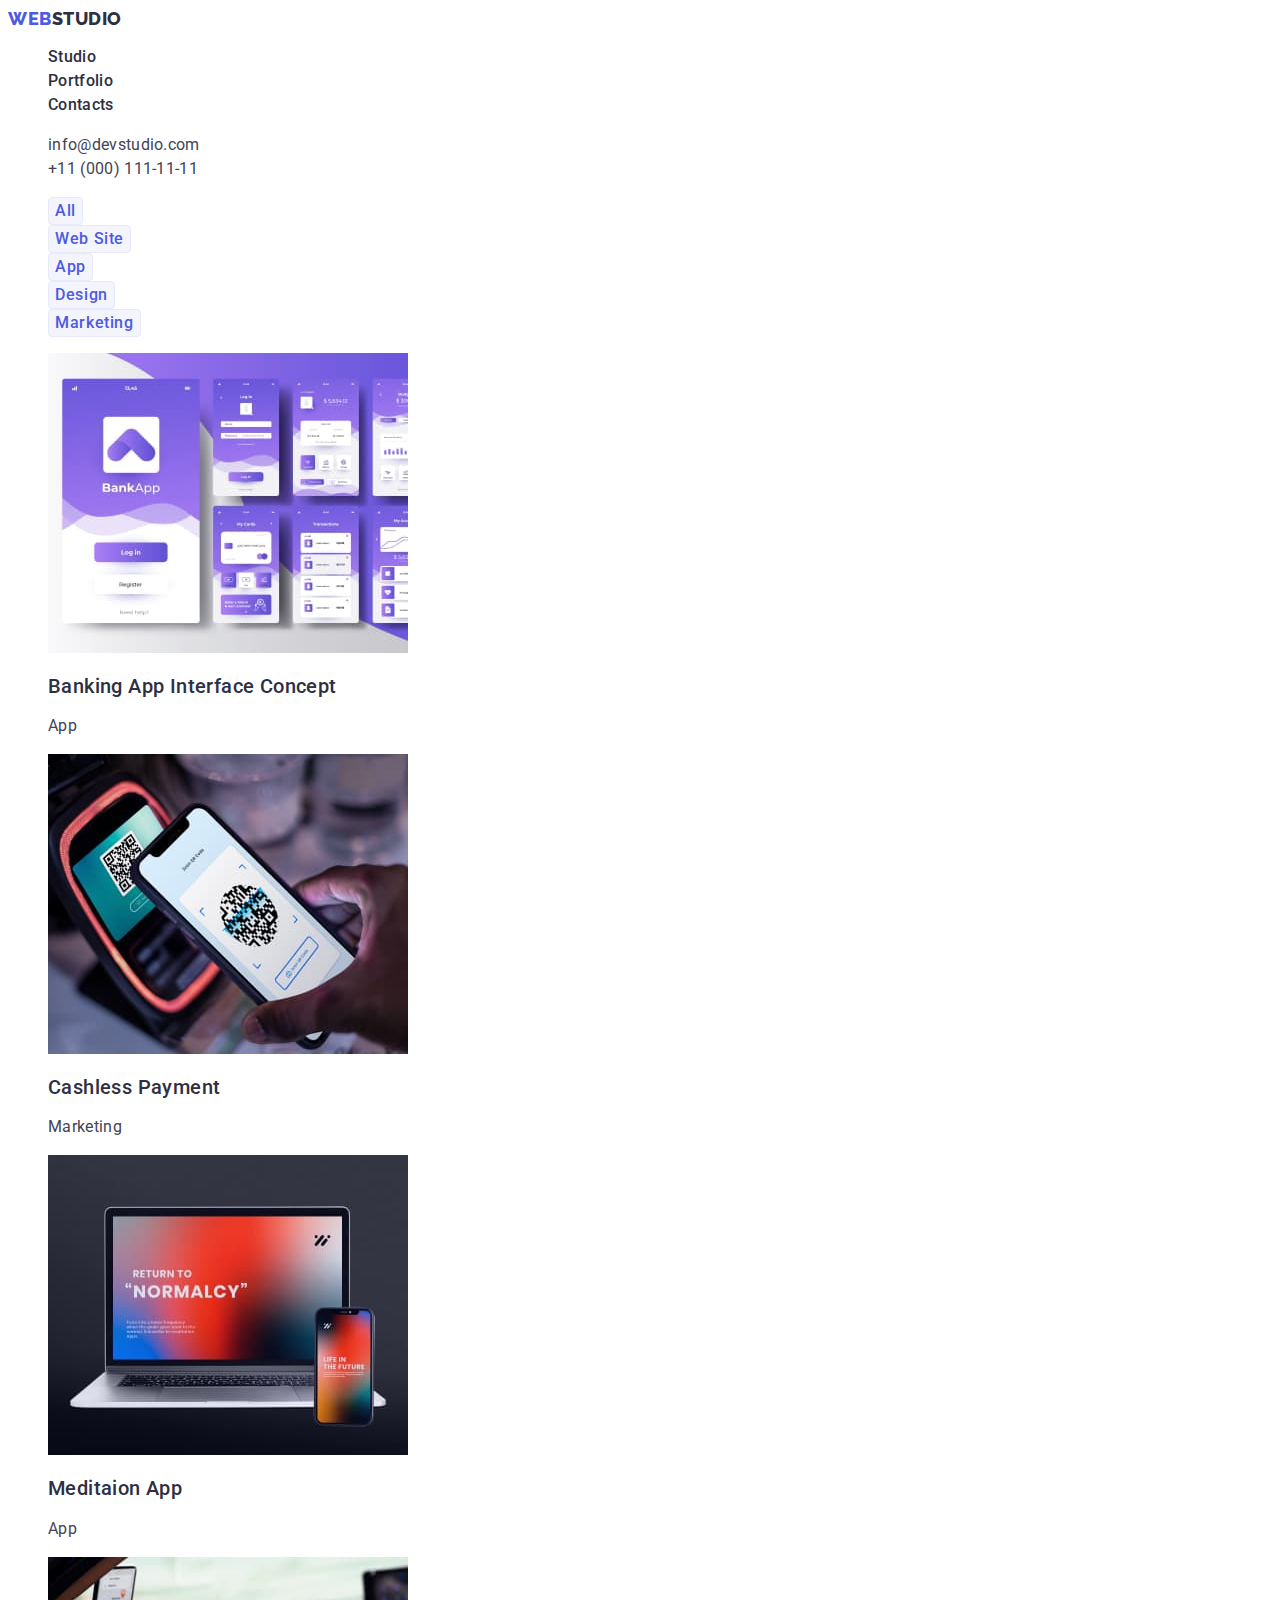
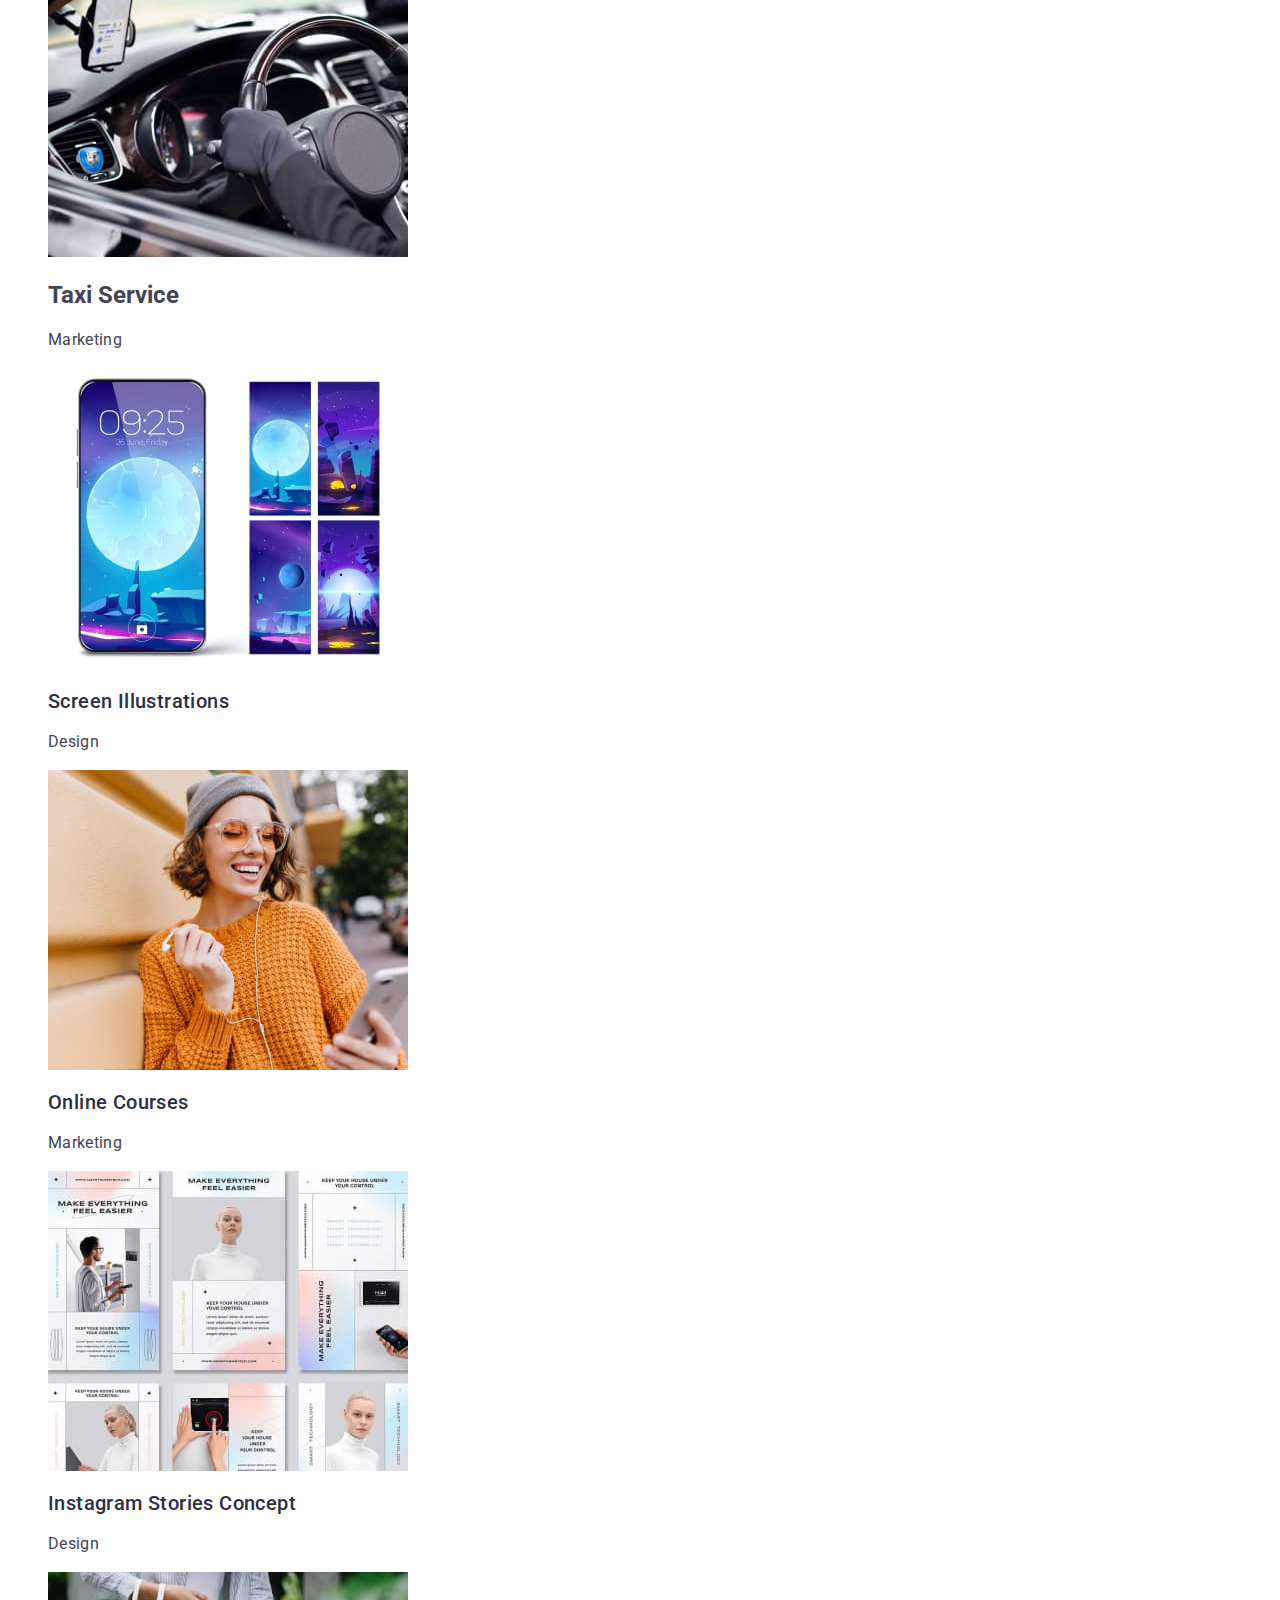
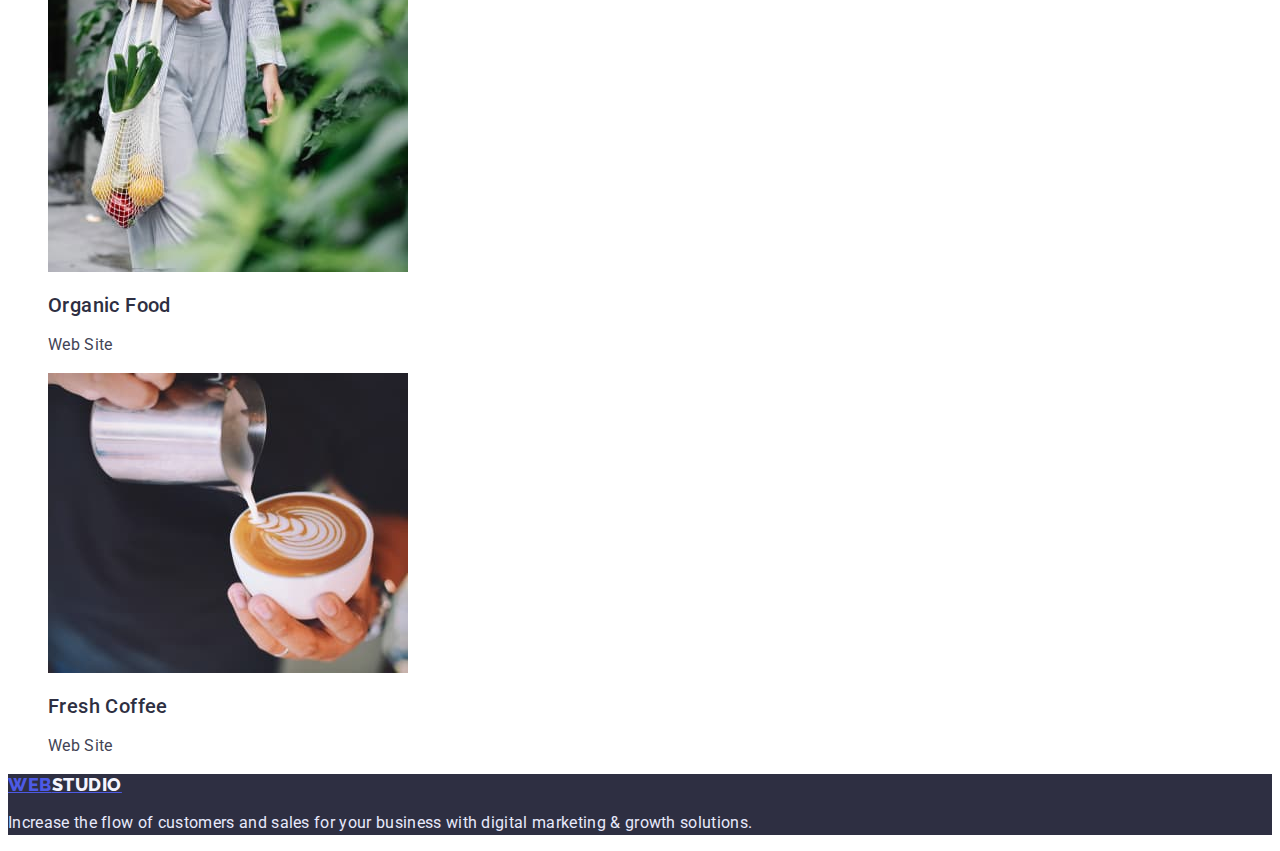
==== portfolio.html @ 3a591fb6 "HW2 V1.3" ====
<!DOCTYPE html>
<html lang="en">

<head>
    <meta charset="UTF-8">
    <meta http-equiv="X-UA-Compatible" content="IE=edge">
    <meta name="viewport" content="width=device-width, initial-scale=1.0">
    <title>Portfolio</title>
    <link rel="preconnect" href="https://fonts.googleapis.com">
    <link rel="preconnect" href="https://fonts.gstatic.com" crossorigin>
    <link
        href="https://fonts.googleapis.com/css2?family=Raleway:wght@800&family=Roboto:wght@400;500;700;900&display=swap"
        rel="stylesheet">
    <link rel="stylesheet" href="./css/styles.css">
</head>

<body>
    <header class="header">
        <nav class="header-nav">
            <a class="header-logo link" href="./index.html">Web<span class="header-logo-d">Studio</span></a>
            <ul class="header-list list">
                <li class="header-item"><a class="header-link link" href="./index.html">Studio</a></li>
                <li class="header-item"><a class="header-link link" href="./portfolio.html">Portfolio</a></li>
                <li class="header-item"><a class="header-link link" href="">Contacts</a></li>
            </ul>
        </nav>

        <address class="header-contact">
            <ul class="header-cont-list list">
                <li><a class="header-mail link" href="mailto:info@devstudio.com">info@devstudio.com</a></li>
                <li><a class="header-tel link" href="tel:+110001111111">+11 (000)
                        111-11-11</a></li>
            </ul>
        </address>
    </header>

    <main>
        <section>
            <h1 hidden>hello</h1>
            <ul class="port-list list">
                <li><button class="port-btn link" type="button">All</button></li>
                <li><button class="port-btn link" type="button">Web Site</button></li>
                <li><button class="port-btn link" type="button">App</button></li>
                <li><button class="port-btn link" type="button">Design</button></li>
                <li><button class="port-btn link" type="button">Marketing</button></li>
            </ul>
        </section>

        <ul class="port-example-list list">
            <li class="port-example-item">
                <img src="./images/port1.jpg" alt="" width="360" height="300">
                <h2 class="port-example-name">Banking App Interface Concept</h2>
                <p class="port-example-type">App</p>
            </li>
            <li class="port-example-item">
                <img src="./images/port2.jpg" alt="" width="360" height="300">
                <h2 class="port-example-name">Cashless Payment</h2>
                <p class="port-example-type">Marketing</p>
            </li>
            <li class="port-example-item">
                <img src="./images/port3.jpg" alt="" width="360" height="300">
                <h2 class="port-example-name">Meditaion App</h2>
                <p class="port-example-type">App</p>
            </li>
            <li class="port-example-item">
                <img src="./images/port4.jpg" alt="" width="360" height="300">
                <h2 class="port-example-item">Taxi Service</h2>
                <p class="port-example-type">Marketing</p>
            </li>
            <li class="port-example-item">
                <img src="./images/port5.jpg" alt="" width="360" height="300">
                <h2 class="port-example-name">Screen Illustrations</h2>
                <p class="port-example-type">Design</p>
            </li>
            <li class="port-example-item">
                <img src="./images/port6.jpg" alt="" width="360" height="300">
                <h2 class="port-example-name">Online Courses</h2>
                <p class="port-example-type">Marketing</p>
            </li>
            <li class="port-example-item">
                <img src="./images/port7.jpg" alt="" width="360" height="300">
                <h2 class="port-example-name">Instagram Stories Concept</h2>
                <p class="port-example-type">Design</p>
            </li>
            <li class="port-example-item">
                <img src="./images/port8.jpg" alt="" width="360" height="300">
                <h2 class="port-example-name">Organic Food</h2>
                <p class="port-example-type">Web Site</p>
            </li>
            <li class="port-example-item">
                <img src="./images/port9.jpg" alt="" width="360" height="300">
                <h2 class="port-example-name">Fresh Coffee</h2>
                <p class="port-example-type">Web Site</p>
            </li>
        </ul>
    </main>

    <footer class="footer">
        <a class="footer-logo" href="./index.html">Web<span class="footer-logo-studio-w">Studio</span></a>
        <p class="footer-item">Increase the flow of customers and sales for your business with digital marketing &
            growth solutions.</p>
    </footer>
</body>

</html>
---- css/styles.css ----
body {
  font-family: "Roboto", sans-serif;
  font-style: normal;
  font-weight: 400;
  color: #434455;
}

.link {
  text-decoration: none;
}

.list {
  list-style: none;
}

/** --------------------Main page--------------------  */

header {
  background-color: #ffffff;
}

.header-logo {
  font-family: "Raleway";
  font-style: normal;
  font-weight: 800;
  font-size: 18px;
  line-height: 1.17;
  display: flex;
  align-items: center;
  letter-spacing: 0.03em;
  text-transform: uppercase;
  color: #4d5ae5;
}

.header-link {
  font-style: normal;
  font-weight: 500;
  font-size: 16px;
  line-height: 1.5;
  letter-spacing: 0.02em;
  color: #2e2f42;
}

.header-link:hover {
  color: #404bbf;
}

.header-mail:hover,
.header-tel:hover {
  color: #404bbf;
}

.header-tel,
.header-mail {
  font-family: "Roboto", sans-serif;
  font-style: normal;
  font-weight: 400;
  font-size: 16px;
  line-height: 1.5;
  letter-spacing: 0.02em;
  color: #434455;
}

.hero {
  background-color: #2e2f42;
}

.hero-title {
  font-size: 56px;
  line-height: 1.07;
  text-align: center;
  letter-spacing: 0.02em;
  color: #ffffff;
}

.hero-btn {
  font-family: "Roboto", sans-serif;
  font-style: normal;
  font-weight: 500;
  font-size: 16px;
  line-height: 1.5;
  display: flex;
  align-items: center;
  letter-spacing: 0.04em;
  color: #ffffff;
  background-color: #4d5ae5;
  box-shadow: 0px 4px 4px rgba(0, 0, 0, 0.15);
  border-radius: 4px;
  cursor: pointer;
}

.hero-btn:hover {
  color: #ffffff;
  background: #404bbf;
  box-shadow: 0px 4px 4px rgba(0, 0, 0, 0.15);
  border-radius: 4px;
}

.mission-title {
  font-weight: 500;
  font-size: 20px;
  line-height: 1.2;
  letter-spacing: 0.02em;
  color: #2e2f42;
}

.mission-text {
  font-size: 16px;
  line-height: 1.5;
  letter-spacing: 0.02em;
  color: #434455;
}

.about-title {
  font-weight: 700;
  font-size: 36px;
  line-height: 1.11;
  text-align: center;
  letter-spacing: 0.02em;
  text-transform: capitalize;
  color: #2e2f42;
}

.team {
  background-color: #f4f4fd;
}
.team-title {
  padding-top: 120px;
  font-weight: 700;
  font-size: 36px;
  line-height: 1.11;
  text-align: center;
  letter-spacing: 0.02em;
  text-transform: capitalize;
  color: #2e2f42;
}

.team-item {
  background: #ffffff;
  box-shadow: 0px 1px 6px rgba(46, 47, 66, 0.08),
    0px 1px 1px rgba(46, 47, 66, 0.16), 0px 2px 1px rgba(46, 47, 66, 0.08);
  border-radius: 0px 0px 4px 4px;
}

.team-name {
  font-weight: 500;
  font-size: 20px;
  line-height: 1.2;
  text-align: center;
  letter-spacing: 0.02em;
  color: #434455;
}

.team-post {
  font-size: 16px;
  line-height: 1.5;
  text-align: center;
  letter-spacing: 0.02em;
  color: #434455;
}

.footer {
  background-color: #2e2f42;
}

.header-logo-d {
  color: #2e2f42;
}

.header-logo-studio-w {
  font-family: "Raleway";
  font-style: normal;
  font-weight: 800;
  font-size: 18px;
  line-height: 1.16;
  display: flex;
  align-items: center;
  letter-spacing: 0.03em;
  text-transform: uppercase;
  color: #f4f4fd;
}

.footer {
  background-color: #2e2f42;
}

.footer-logo {
  font-family: "Raleway";
  font-style: normal;
  font-weight: 800;
  font-size: 18px;
  line-height: 1.17;
  display: flex;
  align-items: center;
  letter-spacing: 0.03em;
  text-transform: uppercase;
  color: #4d5ae5;
}

.footer-logo-studio-w {
  color: #f4f4fd;
}

.footer-item {
  font-size: 16px;
  line-height: 1.5;
  letter-spacing: 0.02em;
  color: #e7e9fc;
}

/** -------------------- Portfolio --------------------*/

.port-btn {
  font-family: "Roboto";
  font-style: normal;
  font-weight: 500;
  font-size: 16px;
  line-height: 1.5;
  display: flex;
  align-items: center;
  text-align: center;
  letter-spacing: 0.04em;
  color: #4d5ae5;
  background: #f4f4fd;
  border: 1px solid #e7e9fc;
  border-radius: 4px;
  cursor: pointer;
}

.port-btn:hover {
  color: #ffffff;
  background-color: #404bbf;
  box-shadow: 0px 3px 1px rgba(0, 0, 0, 0.1), 0px 2px 1px rgba(0, 0, 0, 0.08),
    0px 2px 2px rgba(0, 0, 0, 0.12);
  border-radius: 4px;
}

.port-example-name {
  font-weight: 500;
  font-size: 20px;
  line-height: 1.2;
  letter-spacing: 0.02em;
  color: #2e2f42;
}
.port-example-type {
  font-weight: 400;
  font-size: 16px;
  line-height: 1.5;
  letter-spacing: 0.02em;
  color: #434455;
}
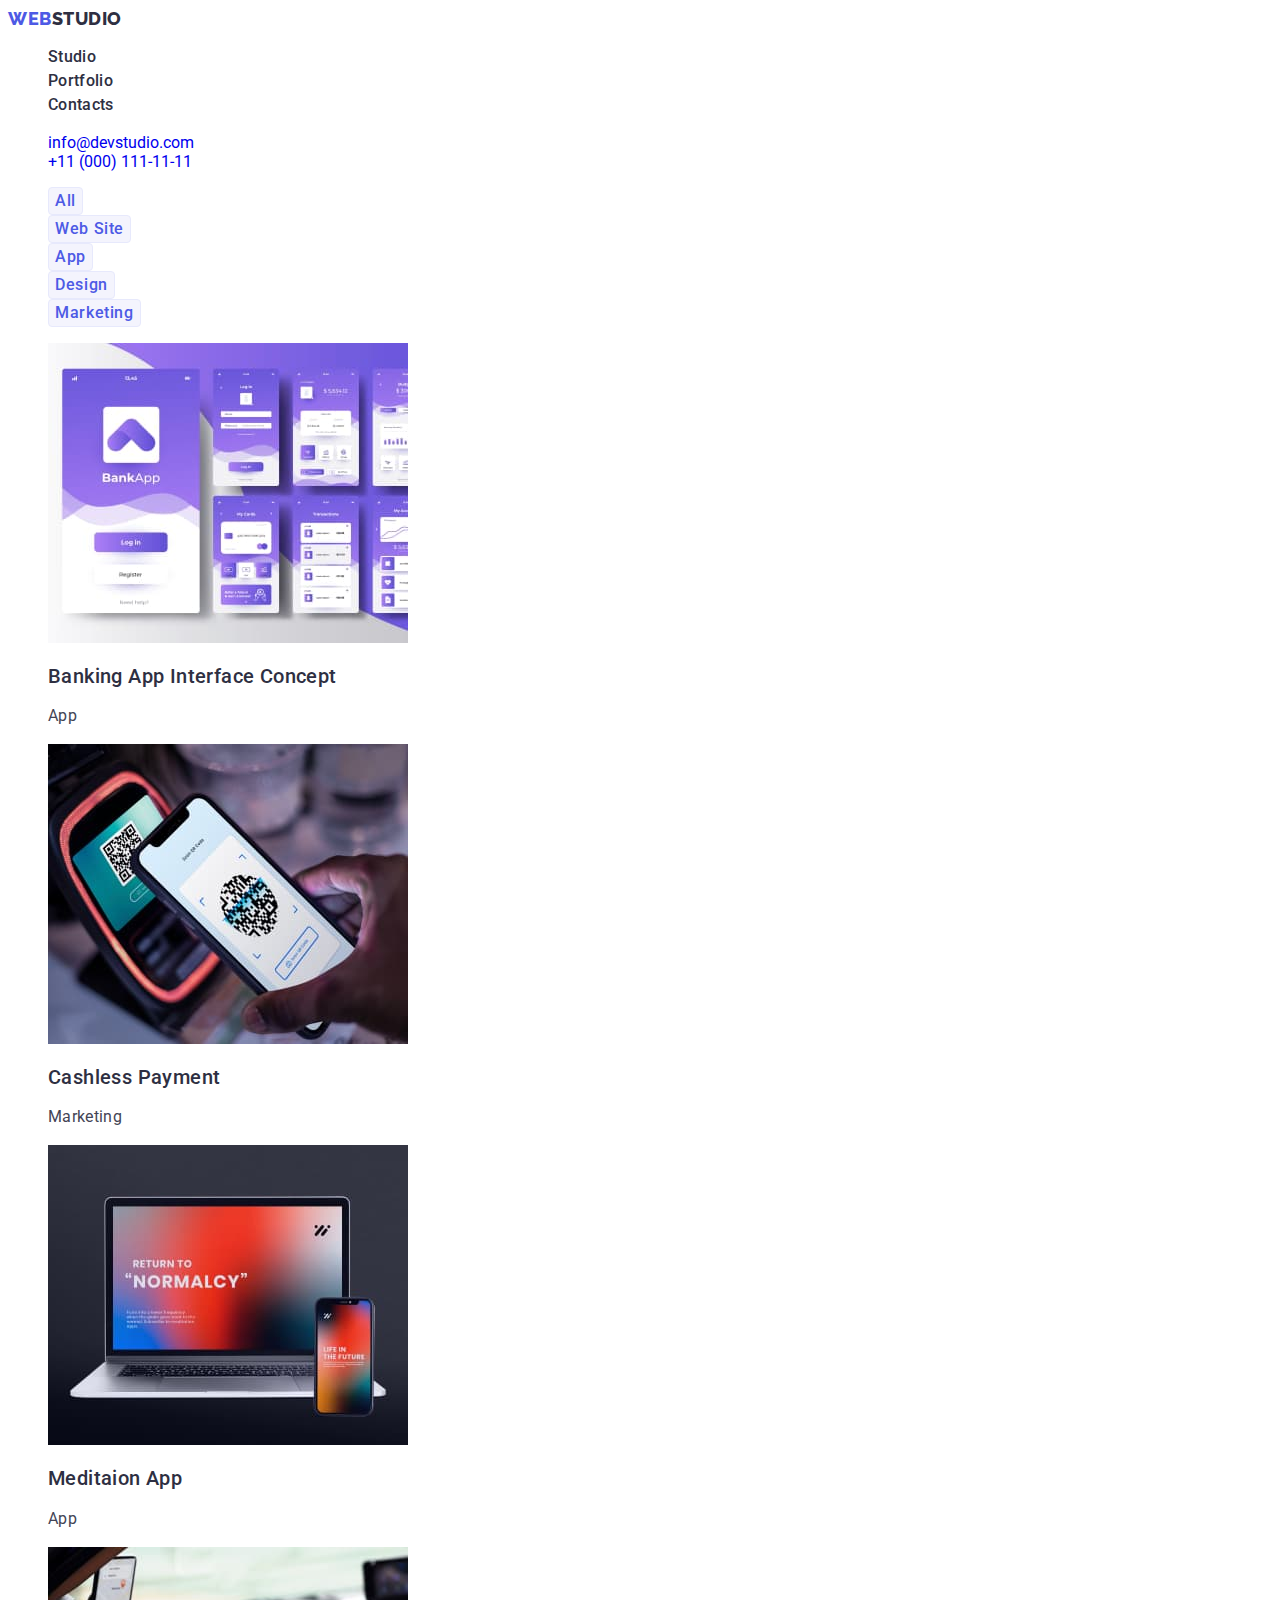
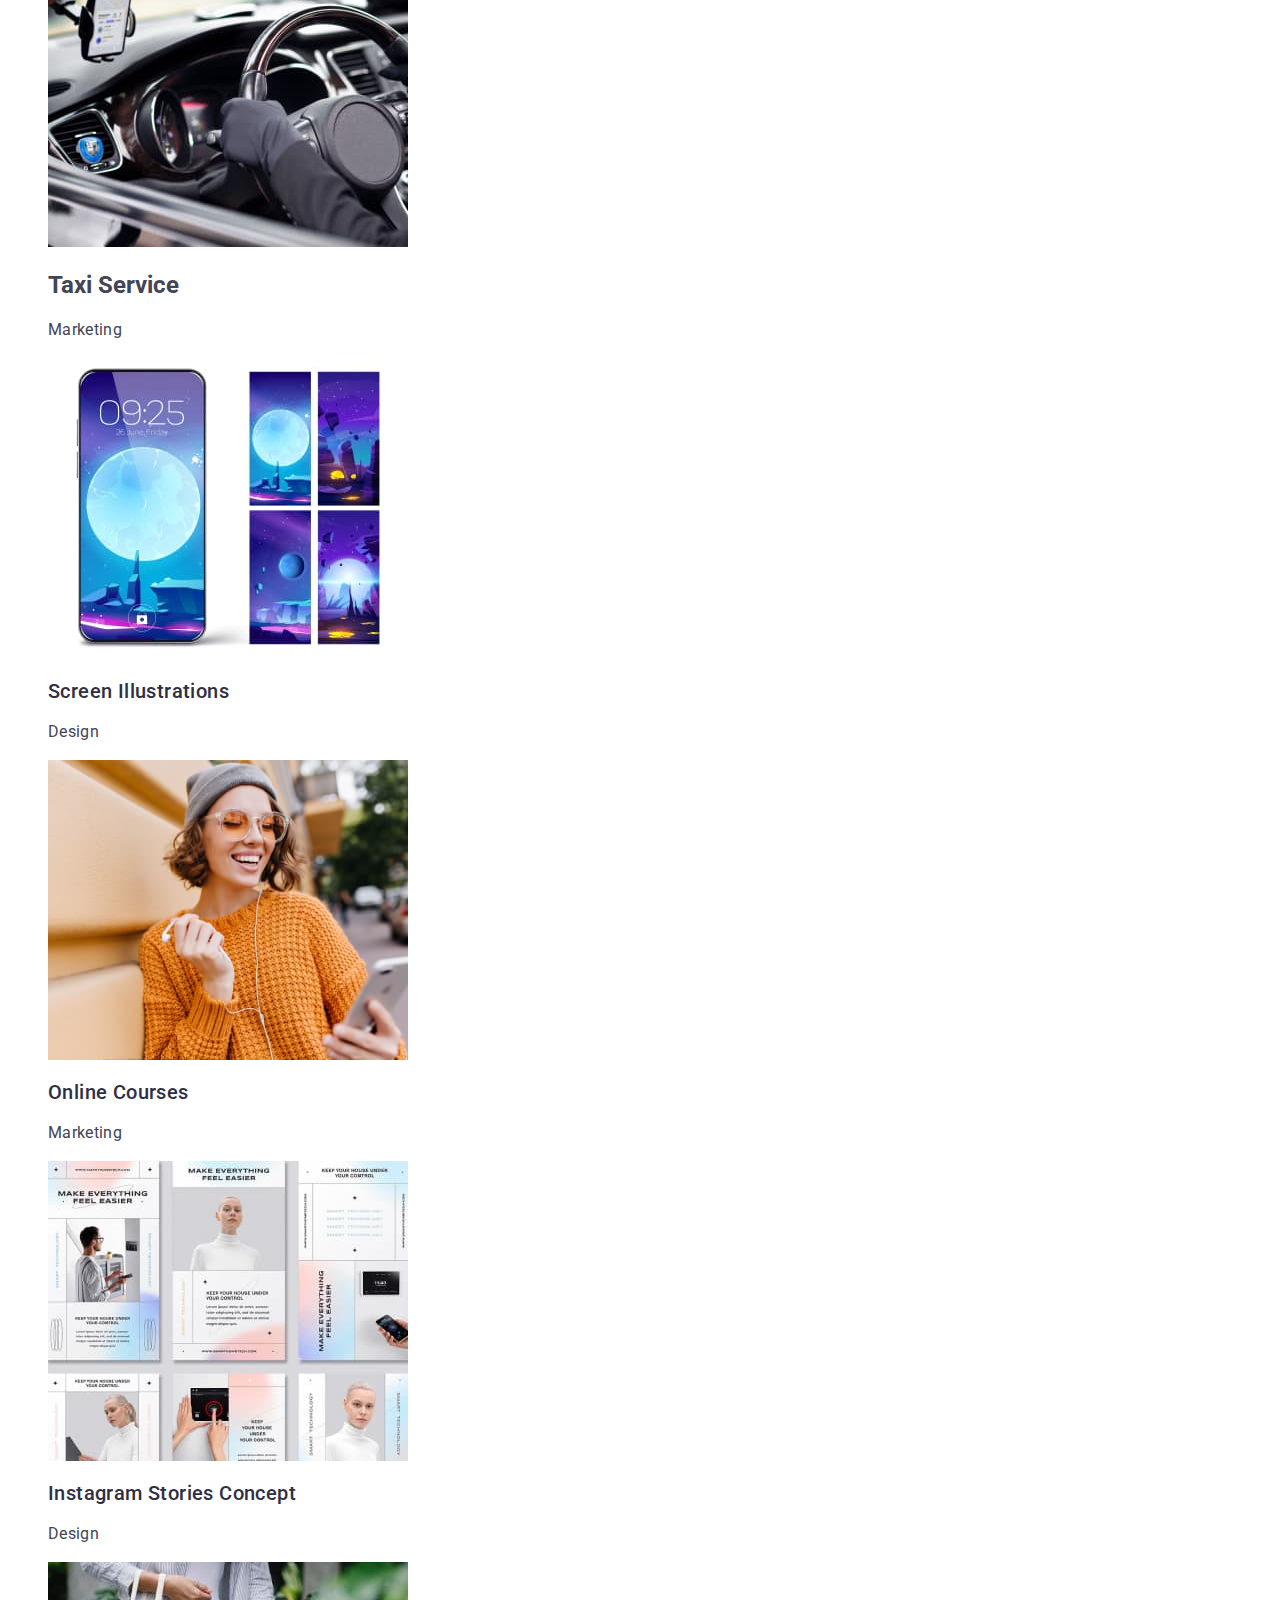
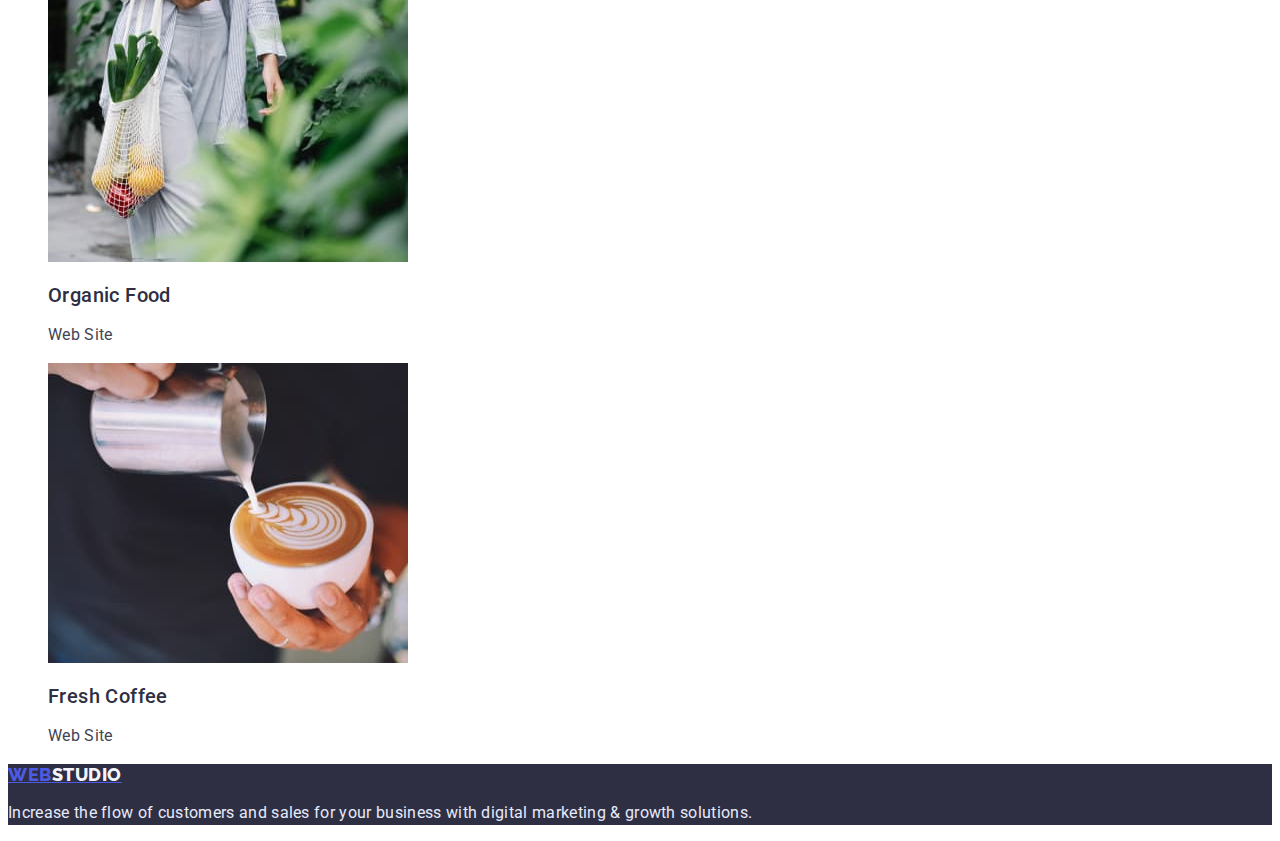
==== commit 5fe44efb: "HW2 V1.5" ====
--- a/portfolio.html
+++ b/portfolio.html
@@ -44,55 +44,54 @@
                 <li><button class="port-btn link" type="button">Design</button></li>
                 <li><button class="port-btn link" type="button">Marketing</button></li>
             </ul>
+            <ul class="port-example-list list">
+                <li class="port-example-item link">
+                    <img src="./images/port1.jpg" alt="" width="360" height="300">
+                    <h2 class="port-example-name">Banking App Interface Concept</h2>
+                    <p class="port-example-type">App</p>
+                </li>
+                <li class="port-example-item link">
+                    <img src="./images/port2.jpg" alt="" width="360" height="300">
+                    <h2 class="port-example-name">Cashless Payment</h2>
+                    <p class="port-example-type">Marketing</p>
+                </li>
+                <li class="port-example-item link">
+                    <img src="./images/port3.jpg" alt="" width="360" height="300">
+                    <h2 class="port-example-name">Meditaion App</h2>
+                    <p class="port-example-type">App</p>
+                </li>
+                <li class="port-example-item link">
+                    <img src="./images/port4.jpg" alt="" width="360" height="300">
+                    <h2 class="port-example-item">Taxi Service</h2>
+                    <p class="port-example-type">Marketing</p>
+                </li>
+                <li class="port-example-item link">
+                    <img src="./images/port5.jpg" alt="" width="360" height="300">
+                    <h2 class="port-example-name">Screen Illustrations</h2>
+                    <p class="port-example-type">Design</p>
+                </li>
+                <li class="port-example-item link">
+                    <img src="./images/port6.jpg" alt="" width="360" height="300">
+                    <h2 class="port-example-name">Online Courses</h2>
+                    <p class="port-example-type">Marketing</p>
+                </li>
+                <li class="port-example-item link">
+                    <img src="./images/port7.jpg" alt="" width="360" height="300">
+                    <h2 class="port-example-name">Instagram Stories Concept</h2>
+                    <p class="port-example-type">Design</p>
+                </li>
+                <li class="port-example-item link">
+                    <img src="./images/port8.jpg" alt="" width="360" height="300">
+                    <h2 class="port-example-name">Organic Food</h2>
+                    <p class="port-example-type">Web Site</p>
+                </li>
+                <li class="port-example-item link">
+                    <img src="./images/port9.jpg" alt="" width="360" height="300">
+                    <h2 class="port-example-name">Fresh Coffee</h2>
+                    <p class="port-example-type">Web Site</p>
+                </li>
+            </ul>
         </section>
-
-        <ul class="port-example-list list">
-            <li class="port-example-item">
-                <img src="./images/port1.jpg" alt="" width="360" height="300">
-                <h2 class="port-example-name">Banking App Interface Concept</h2>
-                <p class="port-example-type">App</p>
-            </li>
-            <li class="port-example-item">
-                <img src="./images/port2.jpg" alt="" width="360" height="300">
-                <h2 class="port-example-name">Cashless Payment</h2>
-                <p class="port-example-type">Marketing</p>
-            </li>
-            <li class="port-example-item">
-                <img src="./images/port3.jpg" alt="" width="360" height="300">
-                <h2 class="port-example-name">Meditaion App</h2>
-                <p class="port-example-type">App</p>
-            </li>
-            <li class="port-example-item">
-                <img src="./images/port4.jpg" alt="" width="360" height="300">
-                <h2 class="port-example-item">Taxi Service</h2>
-                <p class="port-example-type">Marketing</p>
-            </li>
-            <li class="port-example-item">
-                <img src="./images/port5.jpg" alt="" width="360" height="300">
-                <h2 class="port-example-name">Screen Illustrations</h2>
-                <p class="port-example-type">Design</p>
-            </li>
-            <li class="port-example-item">
-                <img src="./images/port6.jpg" alt="" width="360" height="300">
-                <h2 class="port-example-name">Online Courses</h2>
-                <p class="port-example-type">Marketing</p>
-            </li>
-            <li class="port-example-item">
-                <img src="./images/port7.jpg" alt="" width="360" height="300">
-                <h2 class="port-example-name">Instagram Stories Concept</h2>
-                <p class="port-example-type">Design</p>
-            </li>
-            <li class="port-example-item">
-                <img src="./images/port8.jpg" alt="" width="360" height="300">
-                <h2 class="port-example-name">Organic Food</h2>
-                <p class="port-example-type">Web Site</p>
-            </li>
-            <li class="port-example-item">
-                <img src="./images/port9.jpg" alt="" width="360" height="300">
-                <h2 class="port-example-name">Fresh Coffee</h2>
-                <p class="port-example-type">Web Site</p>
-            </li>
-        </ul>
     </main>
 
     <footer class="footer">
--- a/css/styles.css
+++ b/css/styles.css
@@ -1,3 +1,8 @@
+:root {
+  --main-text-color: #2e2f42;
+  --second-text-color: #434455;
+}
+
 body {
   font-family: "Roboto", sans-serif;
   font-style: normal;
@@ -20,7 +25,7 @@
 }
 
 .header-logo {
-  font-family: "Raleway";
+  font-family: "Raleway", sans-serif;
   font-style: normal;
   font-weight: 800;
   font-size: 18px;
@@ -45,13 +50,23 @@
   color: #404bbf;
 }
 
-.header-mail:hover,
-.header-tel:hover {
-  color: #404bbf;
-}
-
-.header-tel,
-.header-mail {
+.header-link:focus {
+  color: #404bbf;
+}
+
+.header-contact {
+  font-style: normal;
+}
+
+.header-address:hover {
+  color: #404bbf;
+}
+
+.header-address:focus {
+  color: #404bbf;
+}
+
+.header-address {
   font-family: "Roboto", sans-serif;
   font-style: normal;
   font-weight: 400;
@@ -124,6 +139,7 @@
 .team {
   background-color: #f4f4fd;
 }
+
 .team-title {
   padding-top: 120px;
   font-weight: 700;
@@ -132,7 +148,7 @@
   text-align: center;
   letter-spacing: 0.02em;
   text-transform: capitalize;
-  color: #2e2f42;
+  color: var(--main-text-color);
 }
 
 .team-item {
@@ -185,7 +201,7 @@
 }
 
 .footer-logo {
-  font-family: "Raleway";
+  font-family: "Raleway", sans-serif;
   font-style: normal;
   font-weight: 800;
   font-size: 18px;
@@ -211,7 +227,7 @@
 /** -------------------- Portfolio --------------------*/
 
 .port-btn {
-  font-family: "Roboto";
+  font-family: "Roboto", sans-serif;
   font-style: normal;
   font-weight: 500;
   font-size: 16px;
@@ -240,12 +256,11 @@
   font-size: 20px;
   line-height: 1.2;
   letter-spacing: 0.02em;
-  color: #2e2f42;
+  color: var(--main-text-color);
 }
 .port-example-type {
-  font-weight: 400;
-  font-size: 16px;
-  line-height: 1.5;
-  letter-spacing: 0.02em;
-  color: #434455;
-}
+  font-size: 16px;
+  line-height: 1.5;
+  letter-spacing: 0.02em;
+  color: var(--second-text-color);
+}
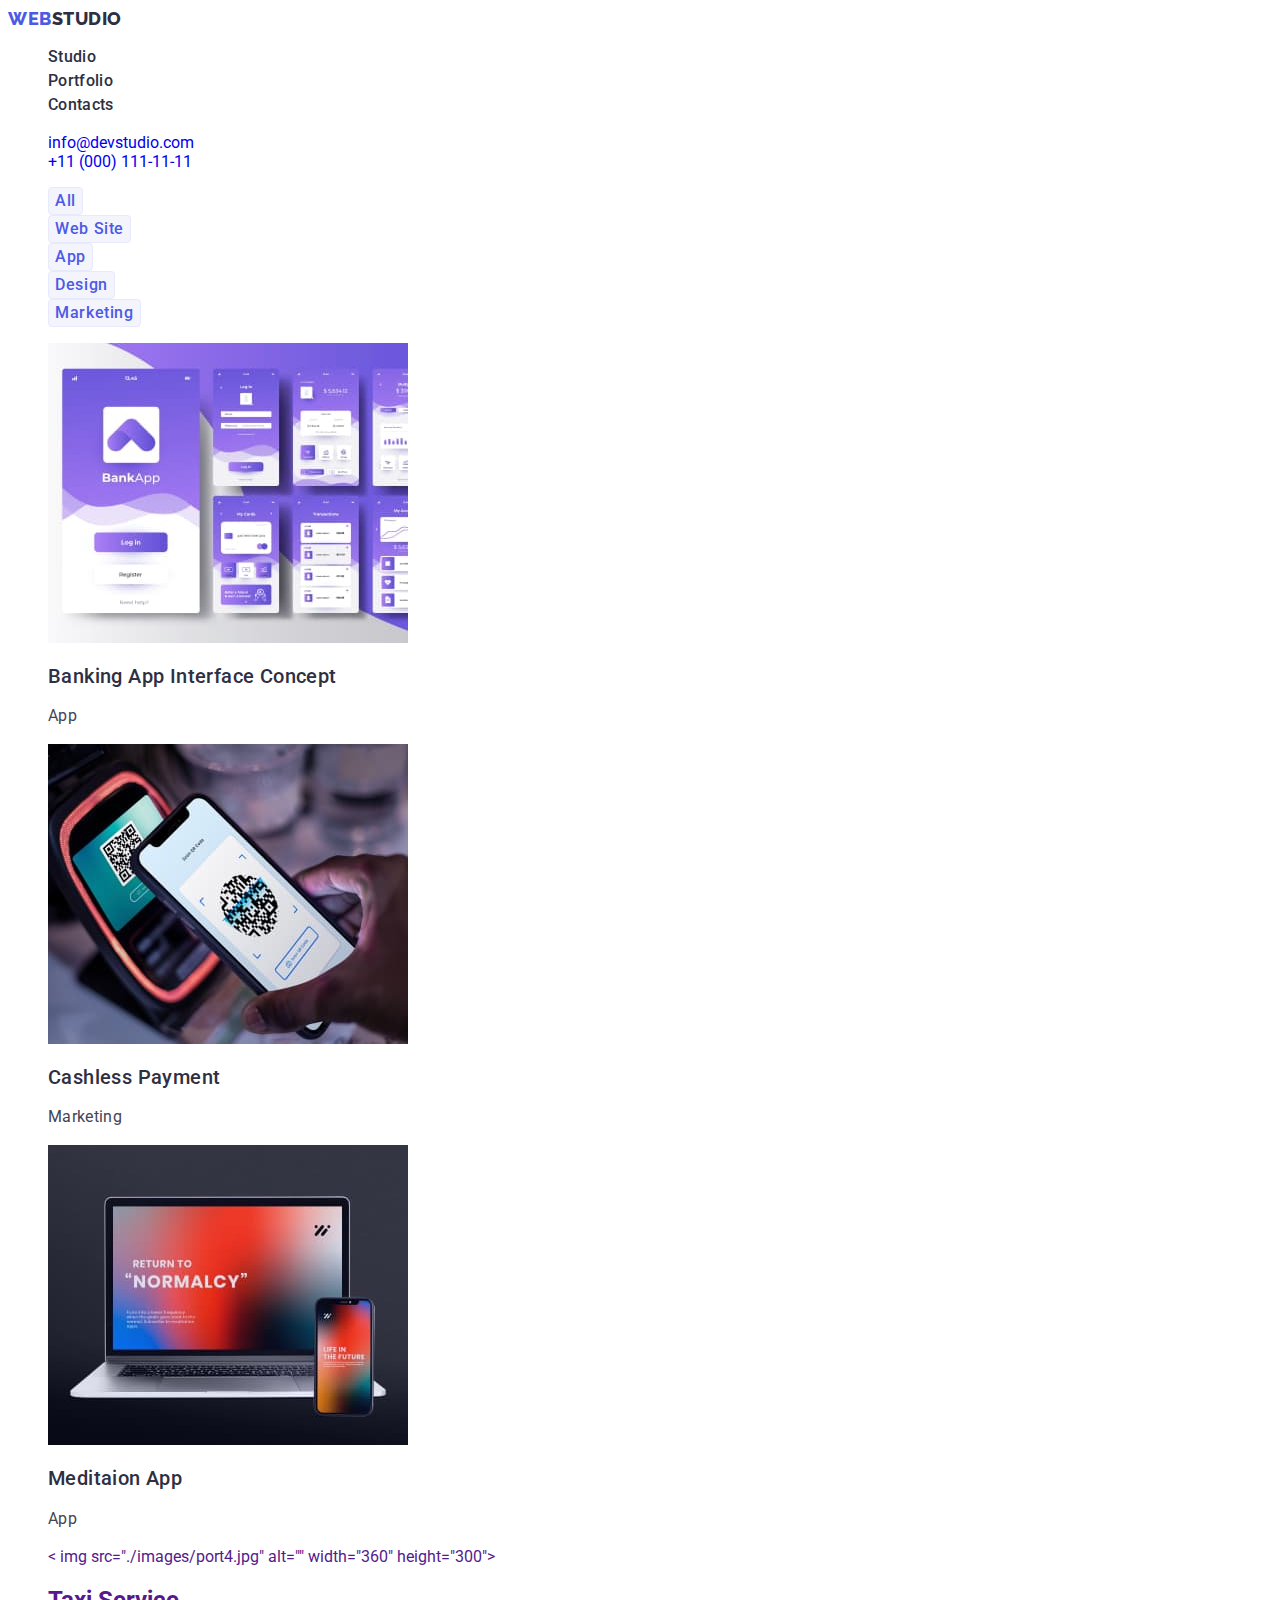
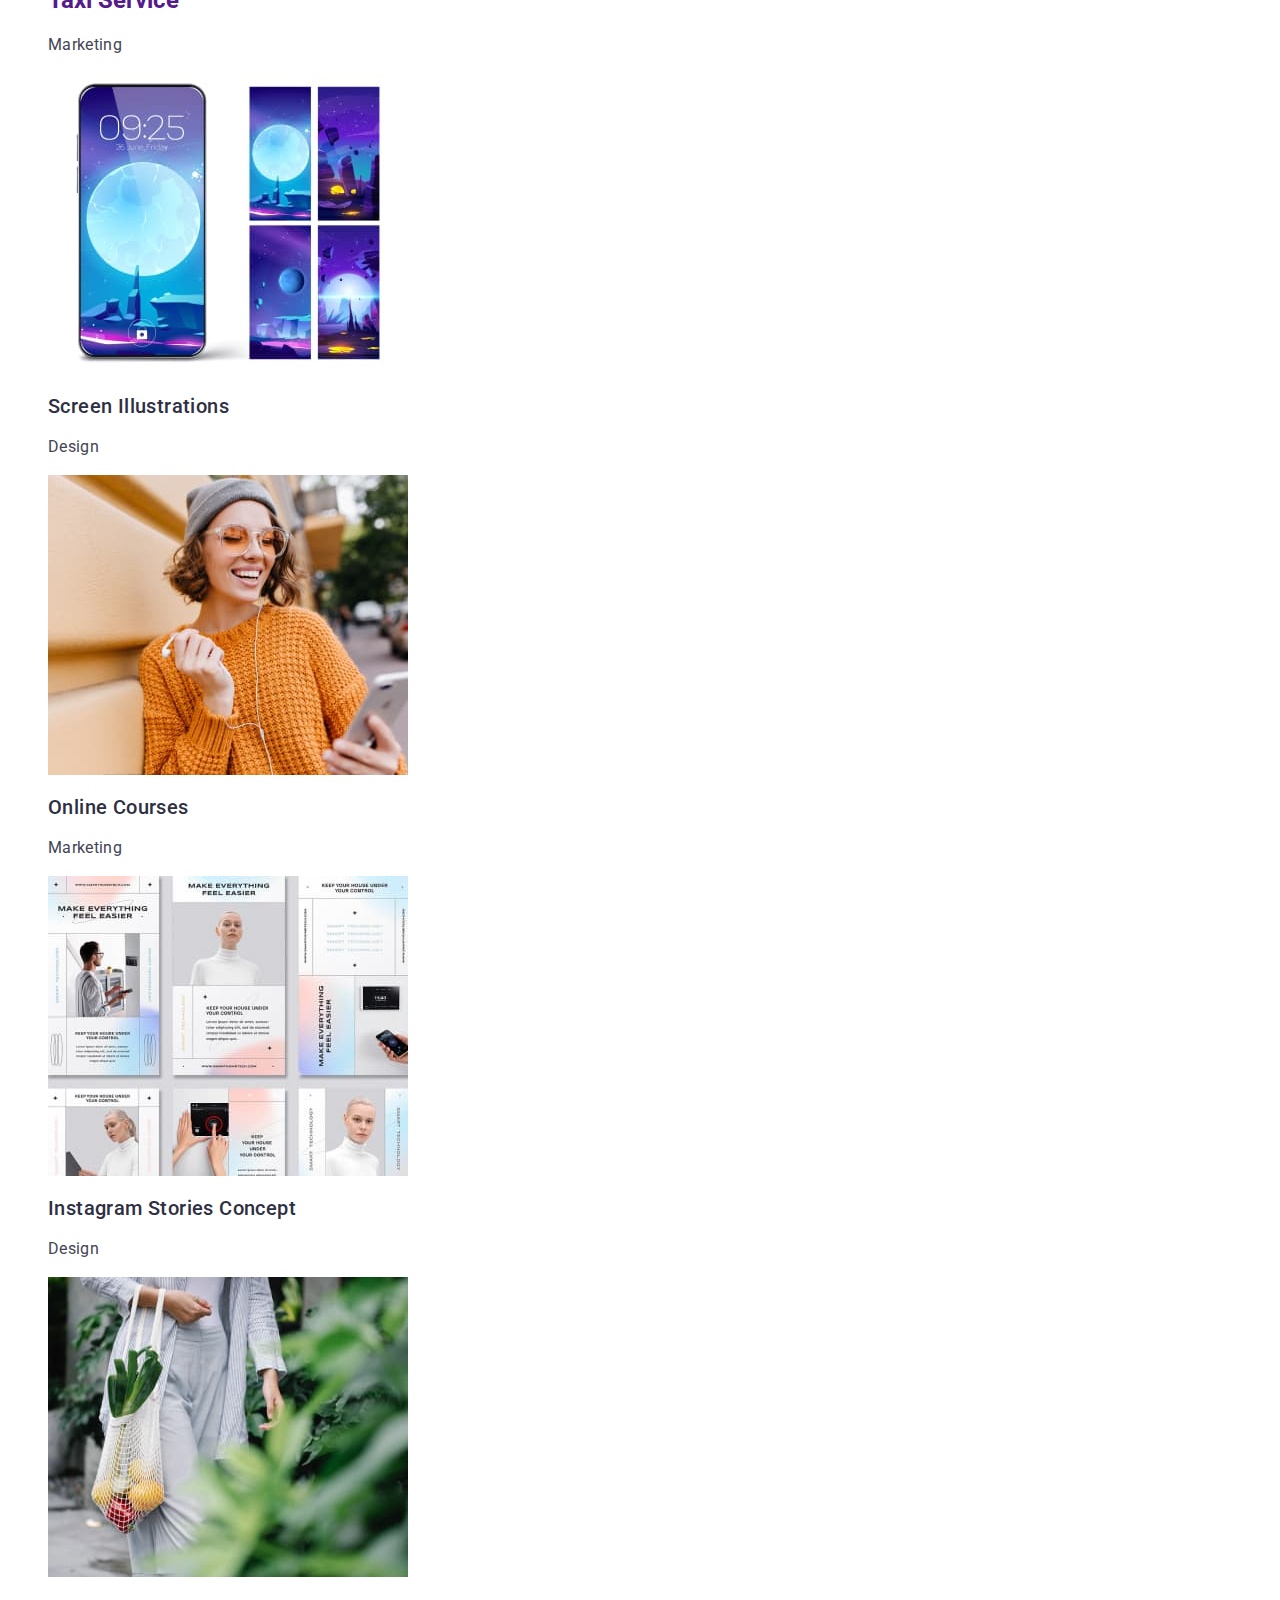
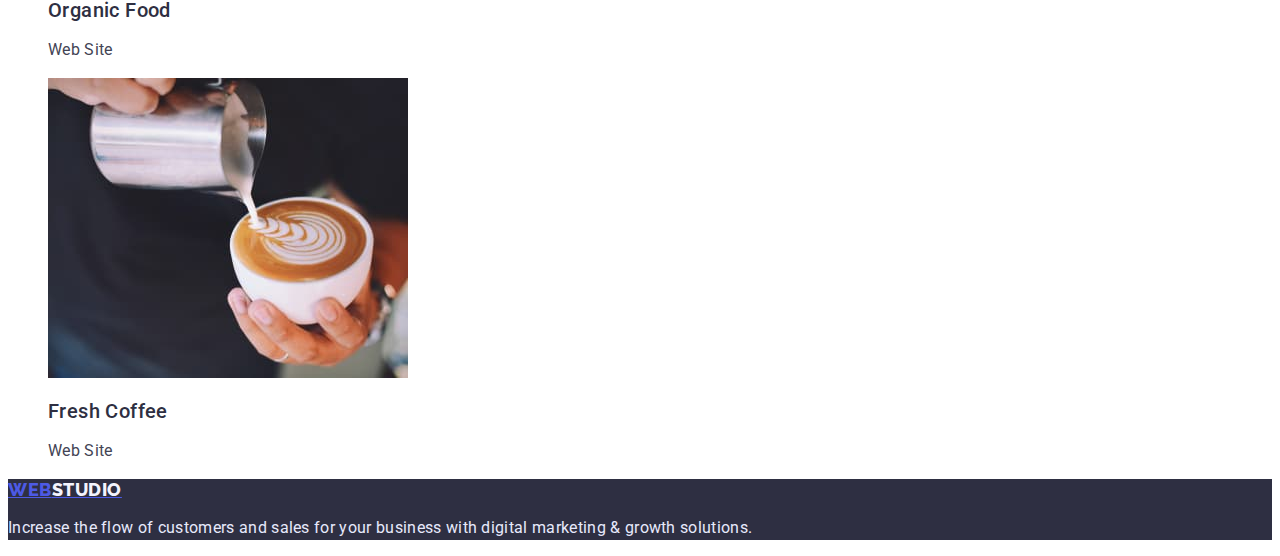
==== commit 89a56e20: "HW2 V1.7" ====
--- a/portfolio.html
+++ b/portfolio.html
@@ -46,49 +46,67 @@
             </ul>
             <ul class="port-example-list list">
                 <li class="port-example-item link">
-                    <img src="./images/port1.jpg" alt="" width="360" height="300">
-                    <h2 class="port-example-name">Banking App Interface Concept</h2>
-                    <p class="port-example-type">App</p>
+                    <a class="link" href="">
+                        <img src="./images/port1.jpg" alt="" width="360" height="300">
+                        <h2 class="port-example-name">Banking App Interface Concept</h2>
+                        <p class="port-example-type">App</p>
+                    </a>
                 </li>
                 <li class="port-example-item link">
-                    <img src="./images/port2.jpg" alt="" width="360" height="300">
-                    <h2 class="port-example-name">Cashless Payment</h2>
-                    <p class="port-example-type">Marketing</p>
+                    <a class="link" href="">
+                        <img src="./images/port2.jpg" alt="" width="360" height="300">
+                        <h2 class="port-example-name">Cashless Payment</h2>
+                        <p class="port-example-type">Marketing</p>
+                    </a>
                 </li>
                 <li class="port-example-item link">
-                    <img src="./images/port3.jpg" alt="" width="360" height="300">
-                    <h2 class="port-example-name">Meditaion App</h2>
-                    <p class="port-example-type">App</p>
+                    <a class="link" href="">
+                        <img src="./images/port3.jpg" alt="" width="360" height="300">
+                        <h2 class="port-example-name">Meditaion App</h2>
+                        <p class="port-example-type">App</p>
+                    </a>
                 </li>
                 <li class="port-example-item link">
-                    <img src="./images/port4.jpg" alt="" width="360" height="300">
-                    <h2 class="port-example-item">Taxi Service</h2>
-                    <p class="port-example-type">Marketing</p>
+                    <a class="link" href="">
+                        < img src="./images/port4.jpg" alt="" width="360" height="300">
+                            <h2 class="port-example-item">Taxi Service</h2>
+                            <p class="port-example-type">Marketing</p>
+                    </a>
                 </li>
                 <li class="port-example-item link">
-                    <img src="./images/port5.jpg" alt="" width="360" height="300">
-                    <h2 class="port-example-name">Screen Illustrations</h2>
-                    <p class="port-example-type">Design</p>
+                    <a class="link" href="">
+                        <img src="./images/port5.jpg" alt="" width="360" height="300">
+                        <h2 class="port-example-name">Screen Illustrations</h2>
+                        <p class="port-example-type">Design</p>
+                    </a>
                 </li>
                 <li class="port-example-item link">
-                    <img src="./images/port6.jpg" alt="" width="360" height="300">
-                    <h2 class="port-example-name">Online Courses</h2>
-                    <p class="port-example-type">Marketing</p>
+                    <a class="link" href="">
+                        <img src="./images/port6.jpg" alt="" width="360" height="300">
+                        <h2 class="port-example-name">Online Courses</h2>
+                        <p class="port-example-type">Marketing</p>
+                    </a>
                 </li>
                 <li class="port-example-item link">
-                    <img src="./images/port7.jpg" alt="" width="360" height="300">
-                    <h2 class="port-example-name">Instagram Stories Concept</h2>
-                    <p class="port-example-type">Design</p>
+                    <a class="link" href="">
+                        <img src="./images/port7.jpg" alt="" width="360" height="300">
+                        <h2 class="port-example-name">Instagram Stories Concept</h2>
+                        <p class="port-example-type">Design</p>
+                    </a>
                 </li>
                 <li class="port-example-item link">
-                    <img src="./images/port8.jpg" alt="" width="360" height="300">
-                    <h2 class="port-example-name">Organic Food</h2>
-                    <p class="port-example-type">Web Site</p>
+                    <a class="link" href="">
+                        <img src="./images/port8.jpg" alt="" width="360" height="300">
+                        <h2 class="port-example-name">Organic Food</h2>
+                        <p class="port-example-type">Web Site</p>
+                    </a>
                 </li>
                 <li class="port-example-item link">
-                    <img src="./images/port9.jpg" alt="" width="360" height="300">
-                    <h2 class="port-example-name">Fresh Coffee</h2>
-                    <p class="port-example-type">Web Site</p>
+                    <a class="link" href="">
+                        <img src="./images/port9.jpg" alt="" width="360" height="300">
+                        <h2 class="port-example-name">Fresh Coffee</h2>
+                        <p class="port-example-type">Web Site</p>
+                    </a>
                 </li>
             </ul>
         </section>
--- a/css/styles.css
+++ b/css/styles.css
@@ -164,7 +164,7 @@
   line-height: 1.2;
   text-align: center;
   letter-spacing: 0.02em;
-  color: #434455;
+  color: var(--main-text-color);
 }
 
 .team-post {
@@ -172,7 +172,7 @@
   line-height: 1.5;
   text-align: center;
   letter-spacing: 0.02em;
-  color: #434455;
+  color: var(--second-text-color);
 }
 
 .footer {
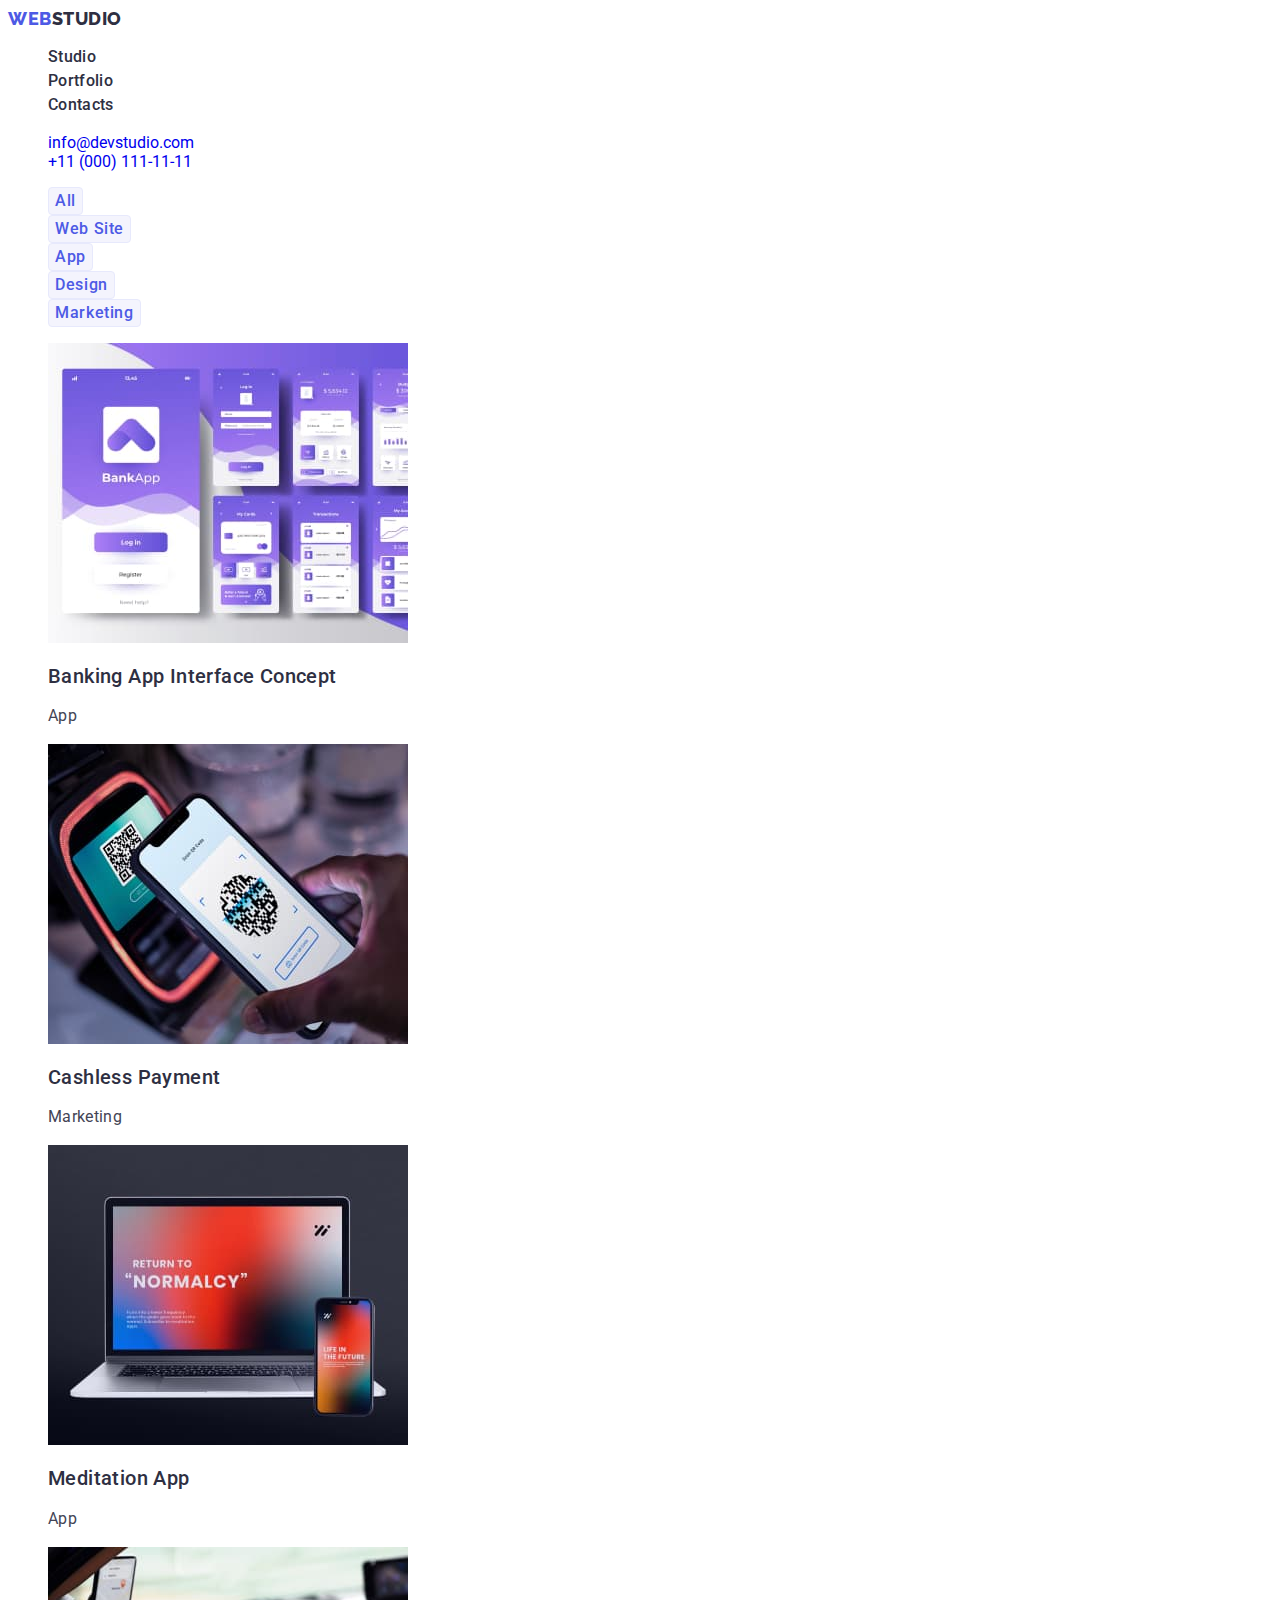
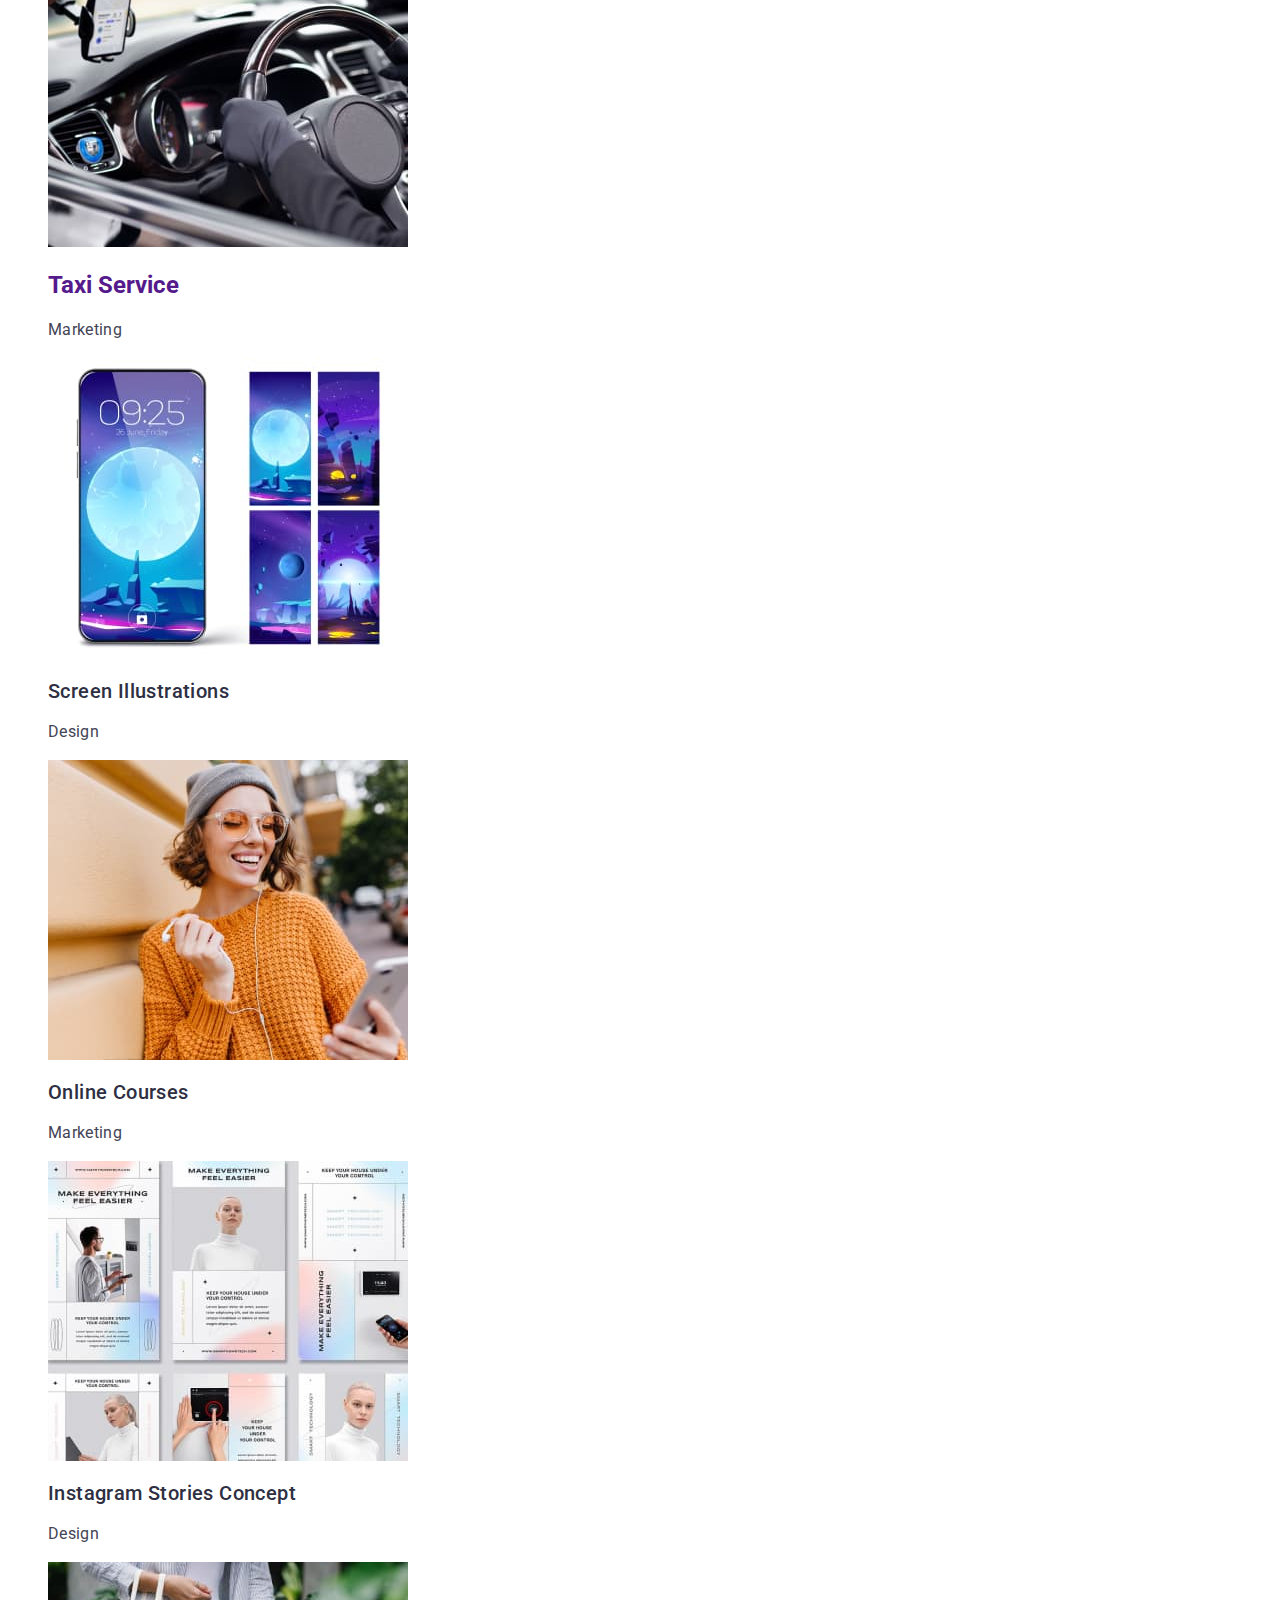
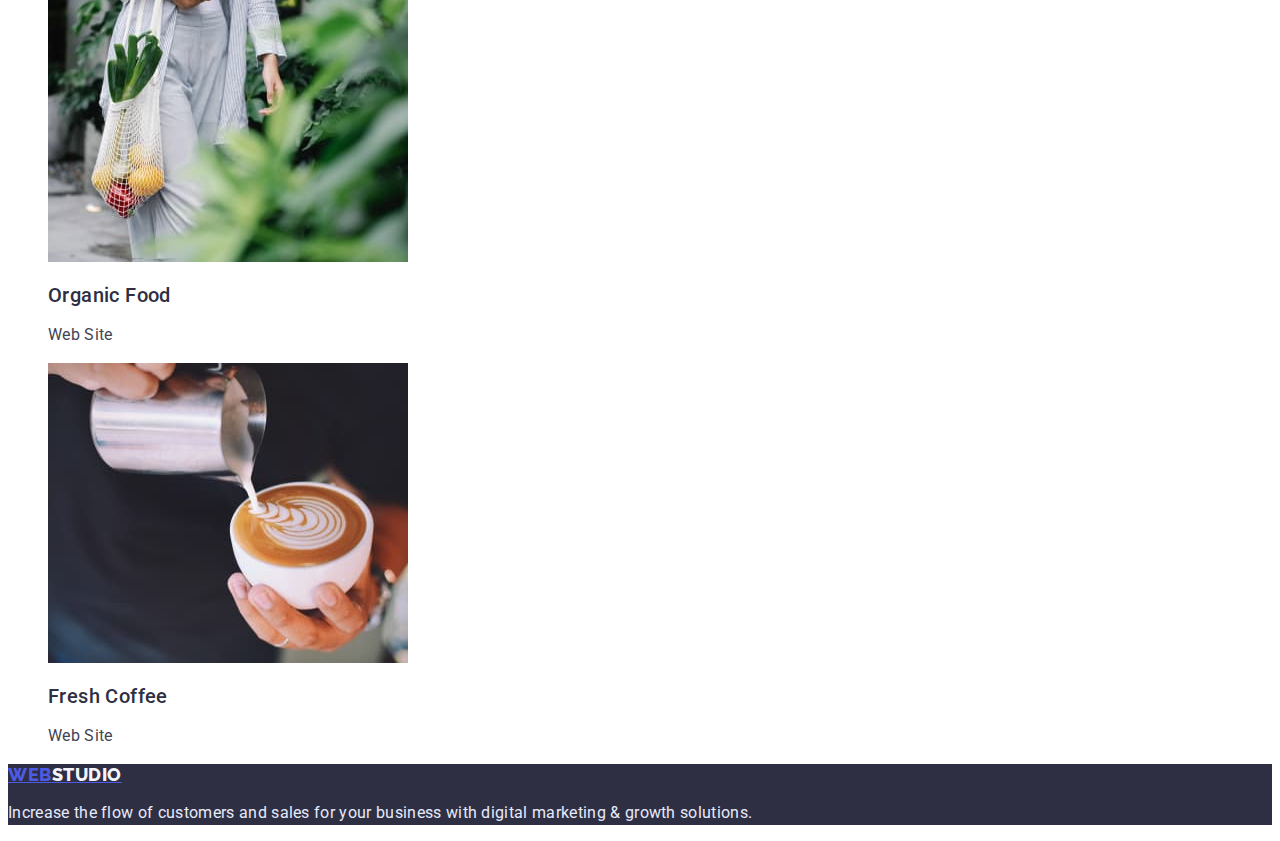
==== commit a15f48ff: "Update portfolio.html" ====
--- a/portfolio.html
+++ b/portfolio.html
@@ -62,15 +62,15 @@
                 <li class="port-example-item link">
                     <a class="link" href="">
                         <img src="./images/port3.jpg" alt="" width="360" height="300">
-                        <h2 class="port-example-name">Meditaion App</h2>
+                        <h2 class="port-example-name">Meditation App</h2>
                         <p class="port-example-type">App</p>
                     </a>
                 </li>
                 <li class="port-example-item link">
                     <a class="link" href="">
-                        < img src="./images/port4.jpg" alt="" width="360" height="300">
-                            <h2 class="port-example-item">Taxi Service</h2>
-                            <p class="port-example-type">Marketing</p>
+                        <img src="./images/port4.jpg" alt="" width="360" height="300">
+                        <h2 class="port-example-item">Taxi Service</h2>
+                        <p class="port-example-type">Marketing</p>
                     </a>
                 </li>
                 <li class="port-example-item link">
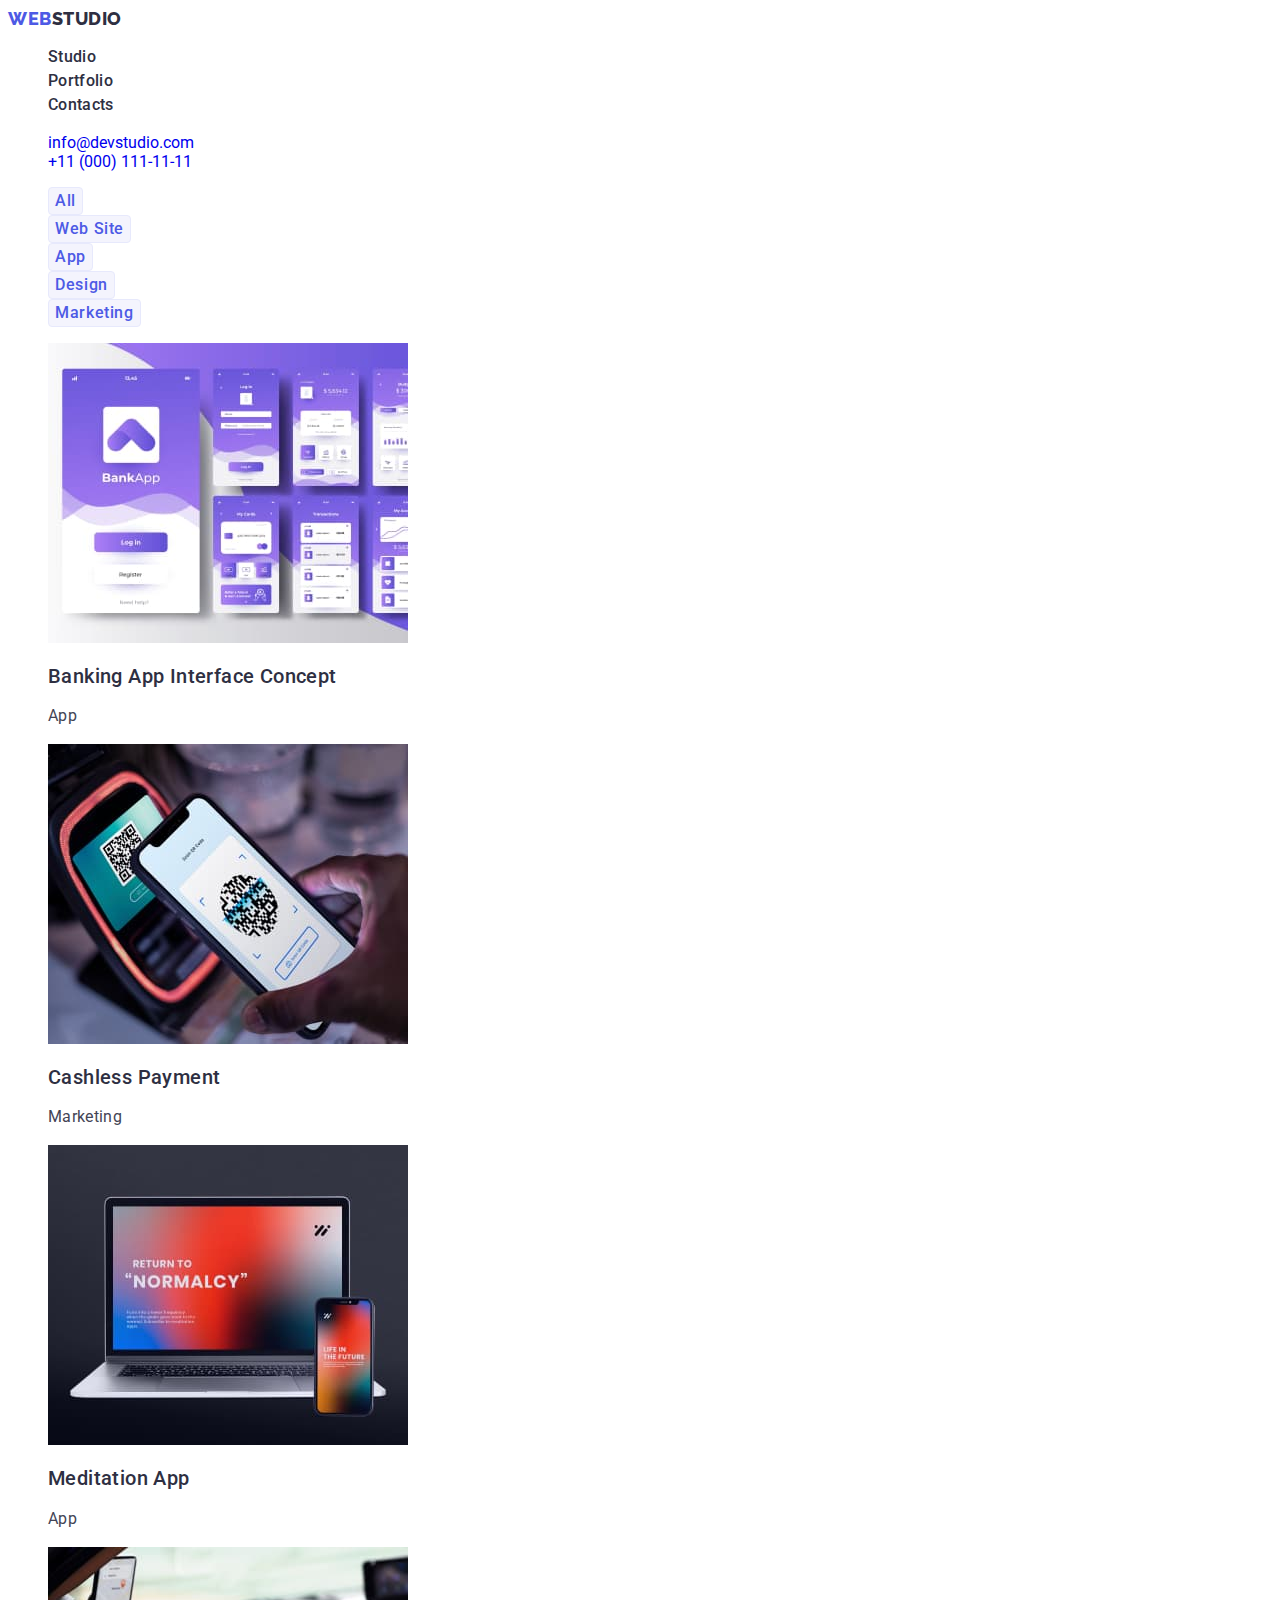
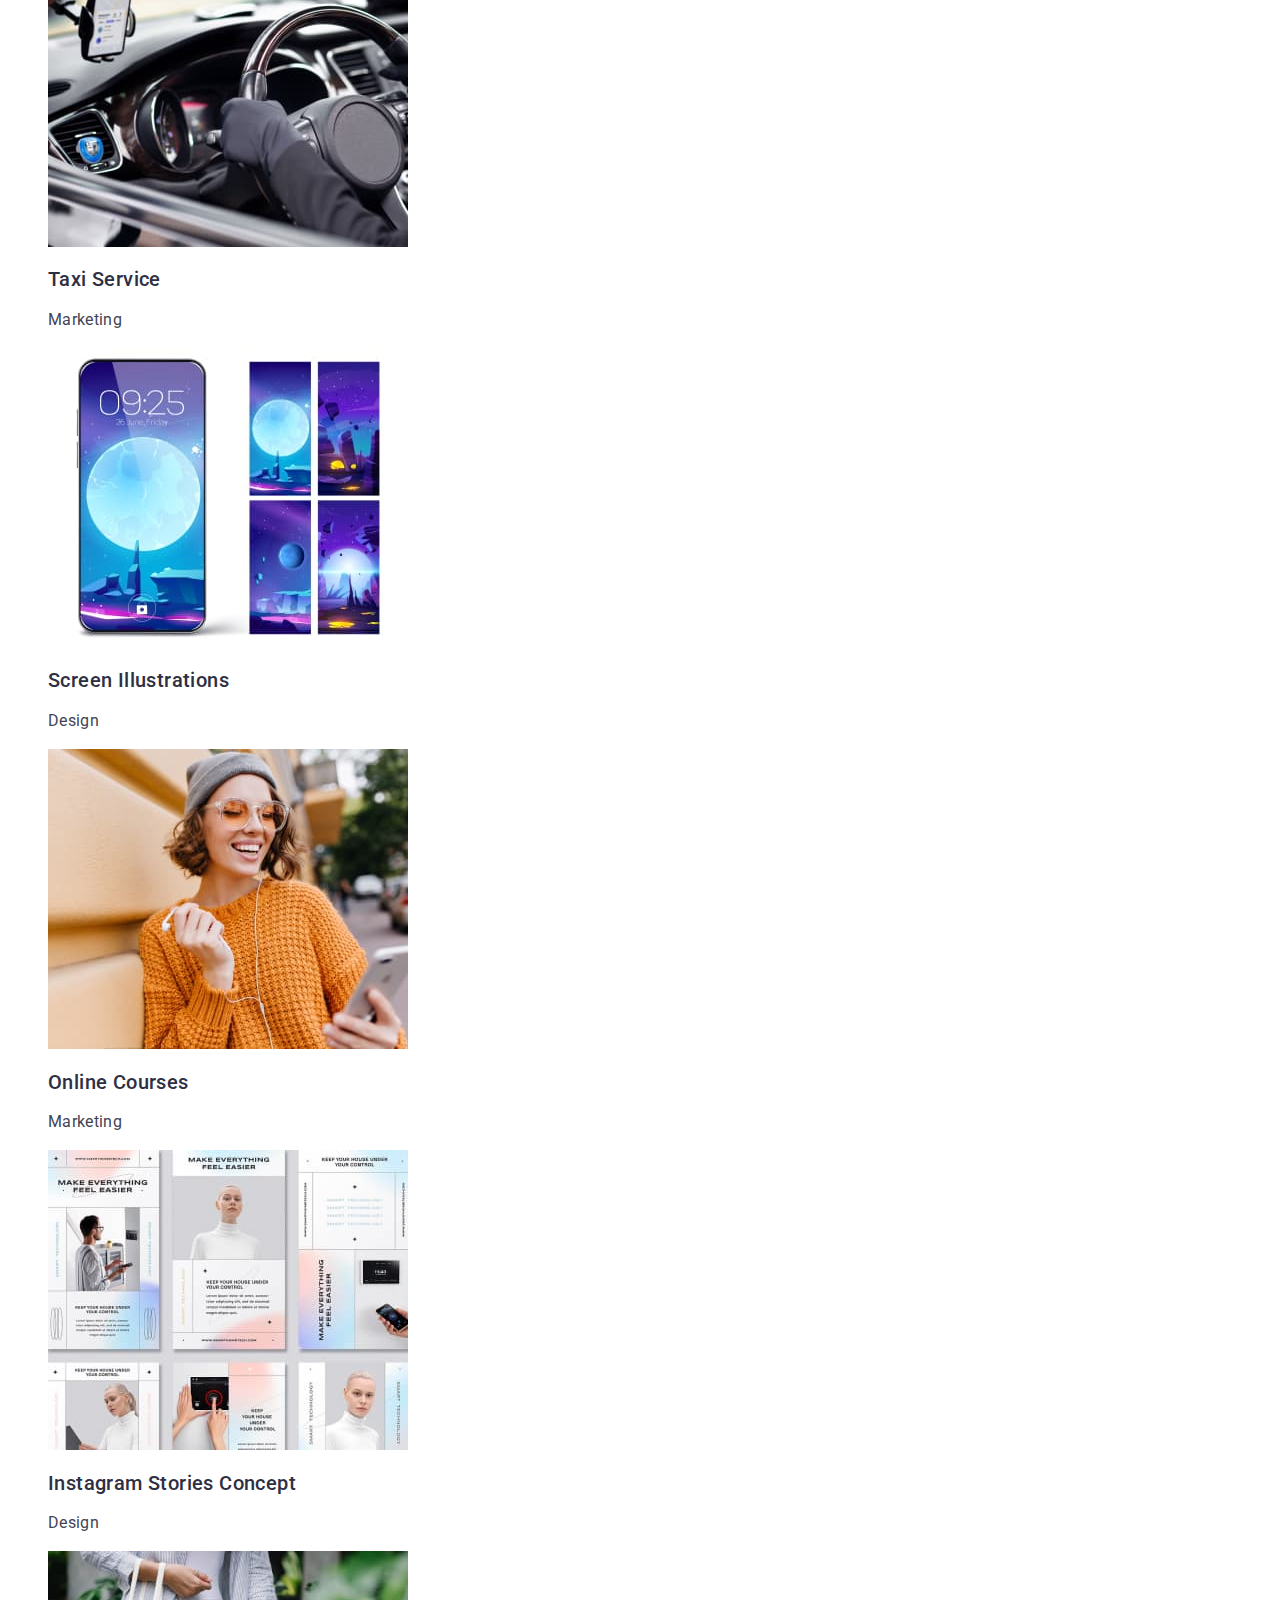
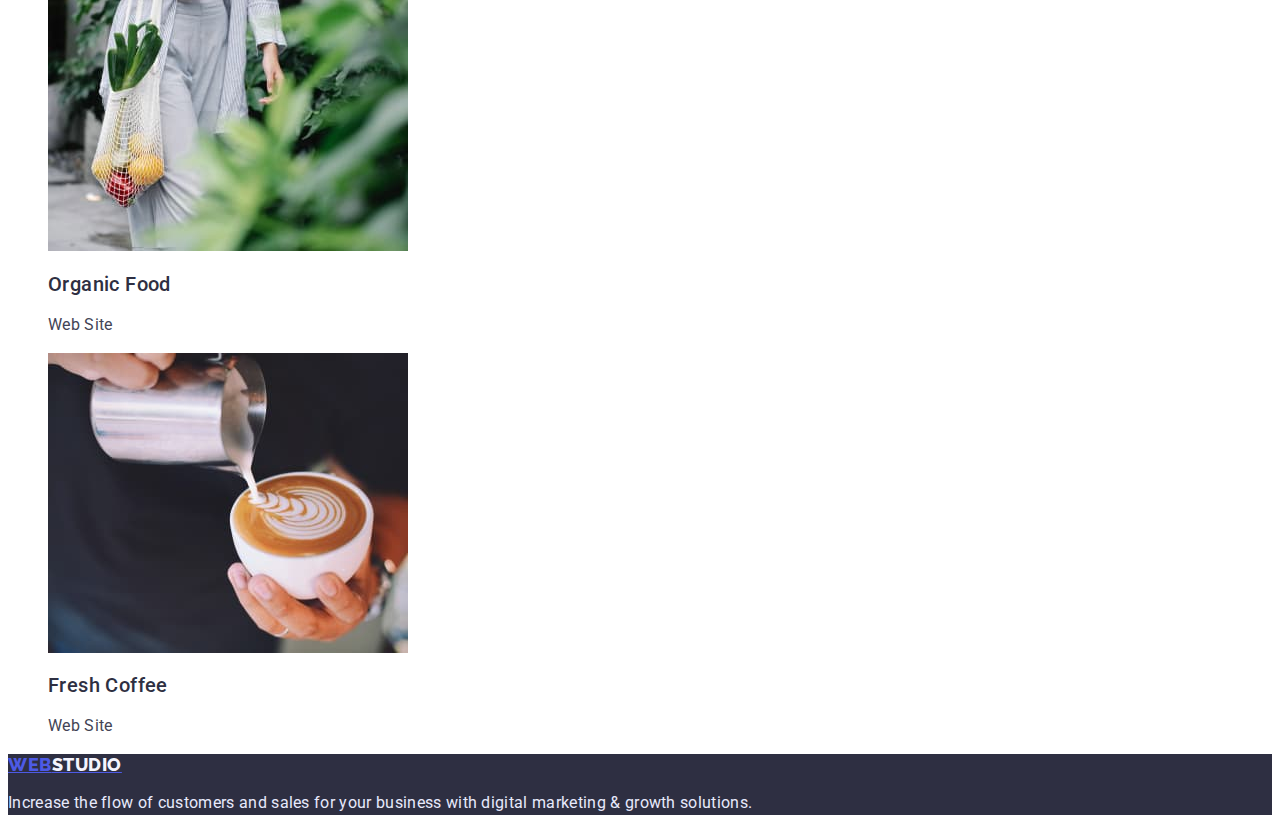
==== commit 3ad747aa: "Update portfolio.html" ====
--- a/portfolio.html
+++ b/portfolio.html
@@ -69,7 +69,7 @@
                 <li class="port-example-item link">
                     <a class="link" href="">
                         <img src="./images/port4.jpg" alt="" width="360" height="300">
-                        <h2 class="port-example-item">Taxi Service</h2>
+                        <h2 class="port-example-name">Taxi Service</h2>
                         <p class="port-example-type">Marketing</p>
                     </a>
                 </li>
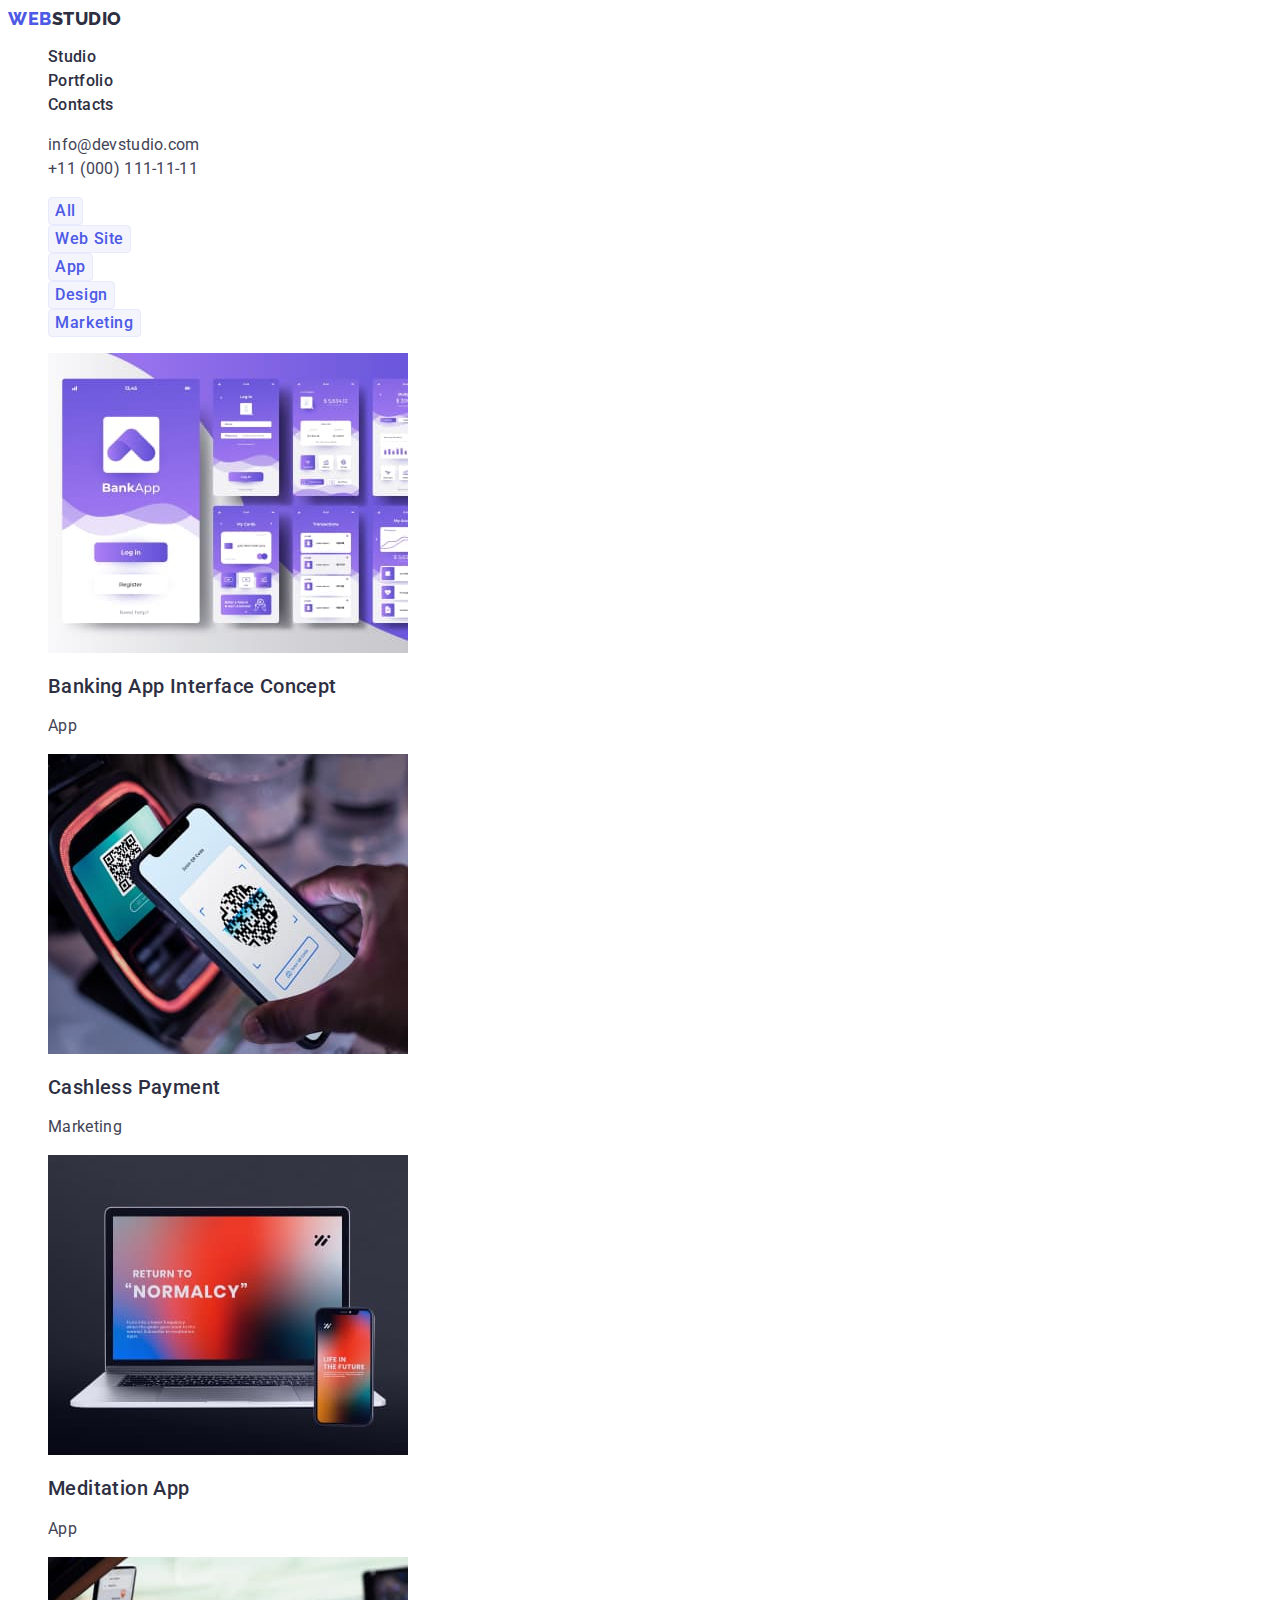
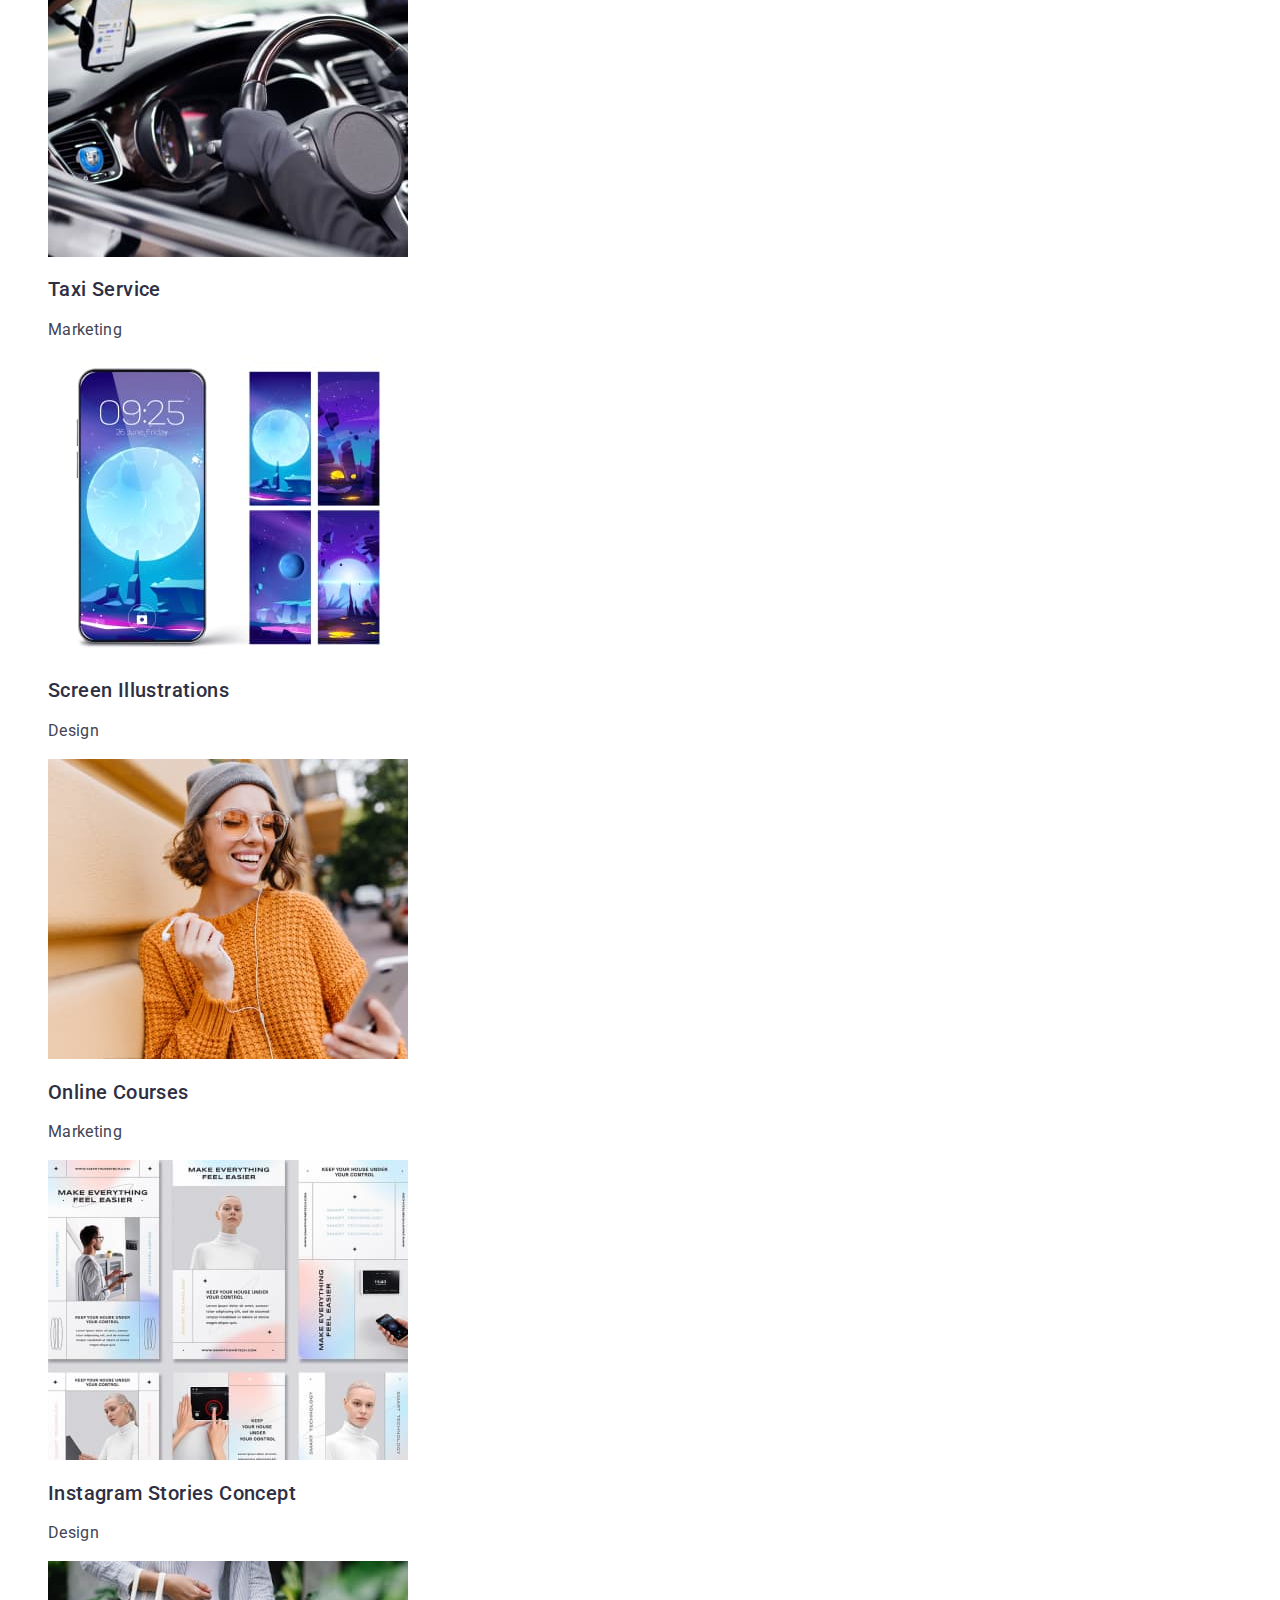
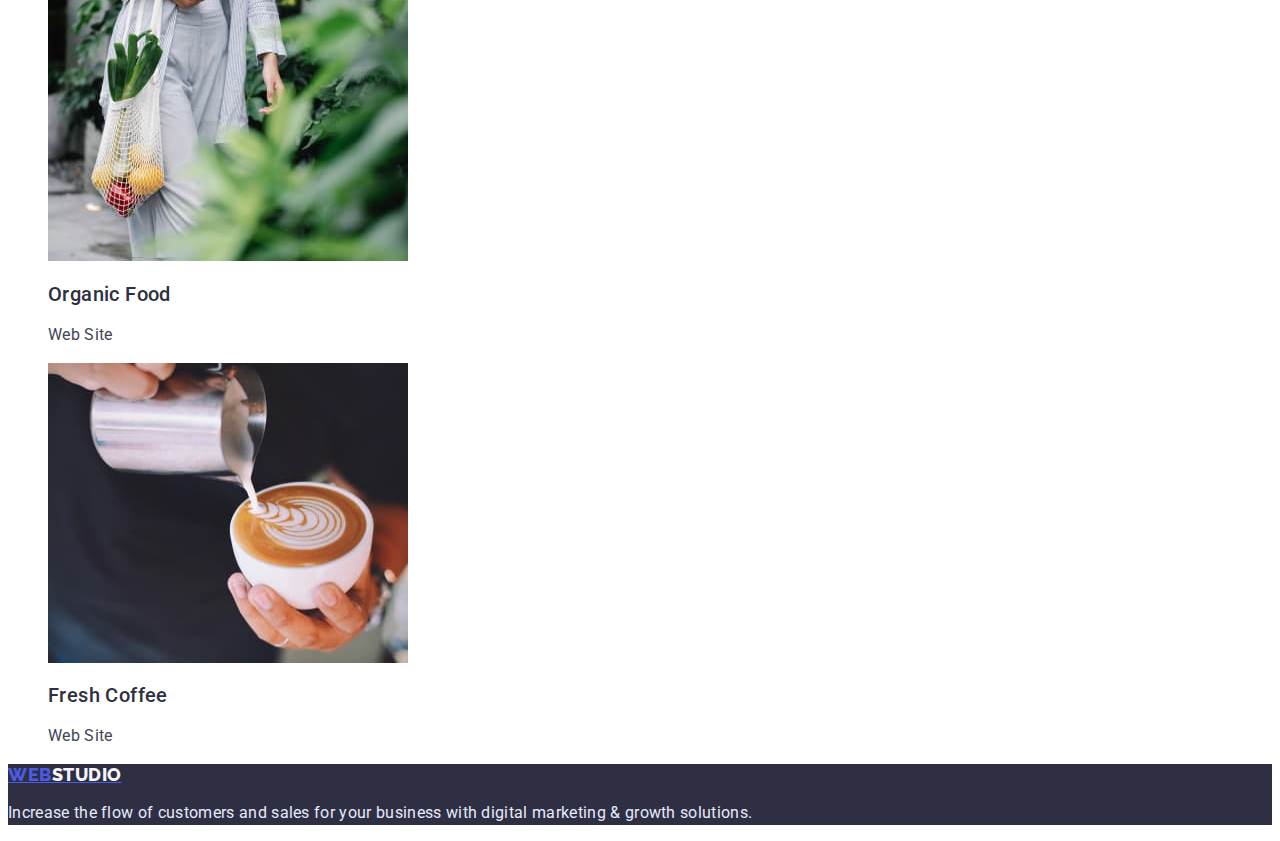
==== commit c2d6d585: "Update portfolio.html" ====
--- a/portfolio.html
+++ b/portfolio.html
@@ -27,8 +27,8 @@
 
         <address class="header-contact">
             <ul class="header-cont-list list">
-                <li><a class="header-mail link" href="mailto:info@devstudio.com">info@devstudio.com</a></li>
-                <li><a class="header-tel link" href="tel:+110001111111">+11 (000)
+                <li><a class="header-address link" href="mailto:info@devstudio.com">info@devstudio.com</a></li>
+                <li><a class="header-address link" href="tel:+110001111111">+11 (000)
                         111-11-11</a></li>
             </ul>
         </address>
